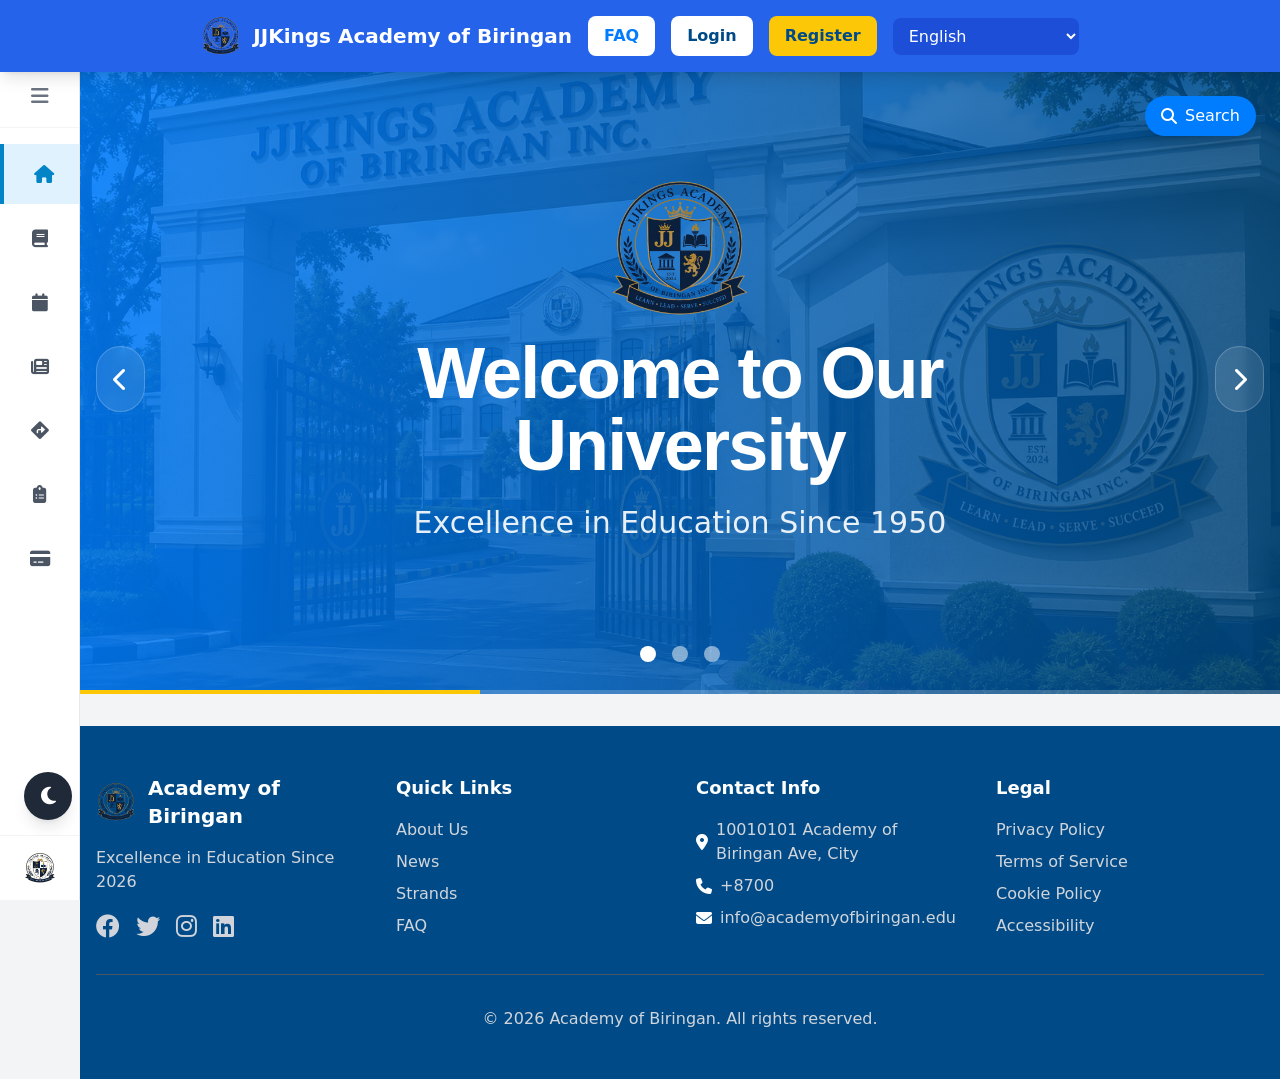
==== enrollment-system/index.html @ 1eb7bb6a "feat: implement school search API, initialize student database schema, and add infrastructure for fr" ====
<!doctype html>
<html lang="en">
  <head>
    <meta charset="UTF-8" />
    <meta name="viewport" content="width=device-width, initial-scale=1.0" />
    <title>Enrollment System</title>
    <script>
      (function() {
        const isDark = localStorage.getItem('darkMode') === 'enabled';
        if (isDark) {
          document.documentElement.classList.add('dark-mode');
        }
      })();
    </script>
    <script src="javascript/tailwind.js"></script>
    <link rel="stylesheet" href="css/all.min.css" />
    <script src="javascript/sweetalert2.all.min.js"></script>
    <script src="javascript/vue.global.js"></script>
    <link rel="stylesheet" href="css/styles.css" />
  </head>
  <body class="bg-gray-100 min-h-screen overflow-x-hidden">
    <!-- Welcome Page Navigation -->
    <nav
      id="welcomeNav"
      class="bg-blue-600 shadow-lg fixed top-0 left-0 right-0 z-50"
    >
      <div class="max-w-7xl mx-auto px-4">
        <div class="flex justify-center items-center py-4 space-x-4">
          <div class="flex items-center space-x-3">
            <img src="img/new-logo.png" alt="Academy of Biringan Logo" class="h-10 w-auto" />
            <span class="text-white font-bold text-xl">JJKings Academy of Biringan</span>
          </div>
          <button
            onclick="showFAQModal()"
            class="bg-white text-[#007dfe] px-4 py-2 rounded-lg hover:bg-gray-100 transition font-bold"
          >
            FAQ
          </button>
          <button
            id="navLoginBtn"
            onclick="showLoginModal()"
            class="bg-white text-[#004b87] px-4 py-2 rounded-lg hover:bg-gray-100 transition font-bold"
          >
            Login
          </button>
          <button
            id="navLogoutBtn"
            onclick="showLogoutConfirmation()"
            class="bg-red-500 text-white px-4 py-2 rounded-lg hover:bg-red-600 transition font-bold hidden"
          >
            Logout
          </button>
          <button
            id="navEnrollBtn"
            onclick="window.location.href='register.html'"
            class="bg-[#fbc707] text-[#004b87] px-4 py-2 rounded-lg hover:bg-[#e5b500] transition font-bold"
          >
            Enroll
          </button>
          <select
            id="languageSelect"
            class="bg-blue-700 text-white px-3 py-2 rounded-lg border-none cursor-pointer"
            onchange="changeLanguage(this.value)"
          >
            <option value="en">English</option>
            <option value="id">Bahasa Indonesia</option>
            <option value="zh">中文</option>
            <option value="ar">العربية</option>
            <option value="es">Español</option>
            <option value="fr">Français</option>
            <option value="de">Deutsch</option>
            <option value="ja">日本語</option>
            <option value="ko">한국어</option>
            <option value="pt">Português</option>
            <option value="ru">Русский</option>
            <option value="hi">हिन्दी</option>
            <option value="th">ไทย</option>
            <option value="vi">Tiếng Việt</option>
            <option value="tl">Filipino</option>
            <option value="ceb">Cebuano</option>
            <option value="ilo">Ilocano</option>
            <option value="hil">Hiligaynon</option>
          </select>
        </div>
      </div>
    </nav>

    <!-- Side Navigation Sidebar -->
    <div
      id="sidebarNav"
      class="fixed top-16 left-0 bottom-0 w-20 bg-white border-r border-gray-200 z-40 transition-all duration-300 flex flex-col justify-between"
    >
      <!-- Top Section: Menu Toggle & Navigation Items -->
      <div class="flex flex-col w-full">
        <!-- Toggle Button -->
        <button
          onclick="toggleSidebar()"
          class="flex items-center justify-center h-16 w-full text-gray-500 hover:text-gray-800 hover:bg-gray-100 transition border-b border-gray-100"
          title="Toggle Sidebar"
        >
          <i id="sidebarToggleIcon" class="fas fa-bars text-xl"></i>
        </button>

        <!-- Navigation Buttons -->
        <div class="flex flex-col space-y-1 py-4 w-full">
          <button
            onclick="switchTab('home')"
            class="tab-btn active flex items-center px-6 py-4 w-full text-gray-700 hover:bg-gray-100 transition whitespace-nowrap"
            data-tab="home"
            title="Home"
          >
            <i class="fas fa-home text-lg min-w-[32px]"></i>
            <span class="sidebar-text font-semibold text-sm">Home</span>
          </button>

          <button
            onclick="switchTab('programs')"
            class="tab-btn flex items-center px-6 py-4 w-full text-gray-700 hover:bg-gray-100 transition whitespace-nowrap"
            data-tab="programs"
            title="Programs"
          >
            <i class="fas fa-book text-lg min-w-[32px]"></i>
            <span class="sidebar-text font-semibold text-sm">Programs</span>
          </button>

          <button
            onclick="switchTab('events')"
            class="tab-btn flex items-center px-6 py-4 w-full text-gray-700 hover:bg-gray-100 transition whitespace-nowrap"
            data-tab="events"
            title="Events"
          >
            <i class="fas fa-calendar text-lg min-w-[32px]"></i>
            <span class="sidebar-text font-semibold text-sm">Events</span>
          </button>

          <button
            onclick="switchTab('news')"
            class="tab-btn flex items-center px-6 py-4 w-full text-gray-700 hover:bg-gray-100 transition whitespace-nowrap"
            data-tab="news"
            title="News"
          >
            <i class="fas fa-newspaper text-lg min-w-[32px]"></i>
            <span class="sidebar-text font-semibold text-sm">News</span>
          </button>

          <button
            onclick="switchTab('guide')"
            class="tab-btn flex items-center px-6 py-4 w-full text-gray-700 hover:bg-gray-100 transition whitespace-nowrap"
            data-tab="guide"
            title="Guide"
          >
            <i class="fas fa-directions text-lg min-w-[32px]"></i>
            <span class="sidebar-text font-semibold text-sm">Guide</span>
          </button>

          <button
            onclick="switchTab('requirements')"
            class="tab-btn flex items-center px-6 py-4 w-full text-gray-700 hover:bg-gray-100 transition whitespace-nowrap"
            data-tab="requirements"
            title="Requirements"
          >
            <i class="fas fa-clipboard-list text-lg min-w-[32px]"></i>
            <span class="sidebar-text font-semibold text-sm">Requirements</span>
          </button>

          <button
            onclick="switchTab('payment')"
            class="tab-btn flex items-center px-6 py-4 w-full text-gray-700 hover:bg-gray-100 transition whitespace-nowrap"
            data-tab="payment"
            title="Payment"
          >
            <i class="fas fa-credit-card text-lg min-w-[32px]"></i>
            <span class="sidebar-text font-semibold text-sm">Payment</span>
          </button>
        </div>
      </div>
      
      <!-- Bottom Section: Brand Logo -->
      <div class="py-4 border-t border-gray-100 flex justify-center items-center">
        <img src="img/new-logo.png" alt="Academy Logo" class="h-8 w-auto object-contain" />
      </div>
    </div>

    <!-- Main System Navigation -->
    <nav
      id="mainNav"
      class="bg-indigo-600 shadow-lg hidden fixed top-0 left-0 right-0 z-50"
    >
      <div class="max-w-7xl mx-auto px-4">
        <div class="flex justify-between items-center py-4">
          <div class="flex items-center space-x-2">
            <i class="fas fa-graduation-cap text-white text-2xl"></i>
            <span class="text-white font-bold text-xl">Enrollment System</span>
          </div>
          <div class="flex space-x-4">
            <button
              onclick="showAuthenticatedView(currentUser)"
              class="nav-btn text-white hover:bg-indigo-700 px-4 py-2 rounded-lg transition"
            >
              <i class="fas fa-tachometer-alt mr-2"></i>Dashboard
            </button>
            <button
              onclick="logoutUser()"
              class="nav-btn text-white hover:bg-indigo-700 px-4 py-2 rounded-lg transition"
            >
              <i class="fas fa-sign-out-alt mr-2"></i>Logout
            </button>
          </div>
        </div>
      </div>
    </nav>

    <!-- Main Content -->
    <main class="w-full transition-all duration-300">
      <!-- Home Tab Content -->
      <div id="home-tab" class="tab-content active">
        <!-- Welcome/Landing Section -->
        <section id="welcome" class="section w-full">
          <!-- Image Slider -->
          <div
            class="relative w-full h-[70vh] bg-gray-900 overflow-hidden"
          >
            <div id="slider" class="relative w-full h-full">
              <!-- Slide 1 -->
              <div
                class="slide absolute inset-0 transition-all duration-1000 ease-in-out opacity-100 transform scale-100"
              >
                <img
                  src="../Enrollment System/img/view_jjkings.png"
                  alt="School"
                  class="w-full h-full object-cover"
                />
                <div
                  class="absolute inset-0 bg-gradient-to-r from-[#007dfe]/85 to-[#004b87]/80"
                ></div>
                <div class="absolute inset-0 flex items-center justify-center">
                  <div class="text-center text-white px-4 max-w-4xl">
                      <img
                        src="img/new-logo.png"
                        alt="Academy Logo"
                        class="h-36 w-auto mx-auto mb-4 animate-pulse object-contain"
                      />
                    <h1
                      class="text-5xl md:text-7xl font-extrabold mb-6 tracking-tight"
                      style="font-family: &quot;Inter&quot;, sans-serif"
                    >
                      Welcome to Our Academy of Biringan
                    </h1>
                    <p class="text-xl md:text-3xl font-light mb-10 opacity-90">
                      Established 2026
                    </p>
                  </div>
                </div>
              </div>
              <!-- Slide 2 -->
              <div
                class="slide absolute inset-0 transition-all duration-1000 ease-in-out opacity-0 transform scale-105 pointer-events-none"
              >
                <img
                  src="https://images.unsplash.com/photo-1523050854058-8df90110c9f1?ixlib=rb-4.0.3&auto=format&fit=crop&w=1920&q=80"
                  alt="Students"
                  class="w-full h-full object-cover pointer-events-none"
                />
                <div
                  class="absolute inset-0 bg-gradient-to-r from-[#004b87]/85 to-[#007dfe]/80 pointer-events-none"
                ></div>
                <div
                  class="absolute inset-0 flex items-center justify-between px-8 md:px-16 z-10 pointer-events-none"
                >
                  <div
                    class="text-white max-w-4xl relative z-20 pointer-events-none"
                  >
                    <div class="mb-6">
                      <i
                        class="fas fa-users text-[#fbc707] text-6xl mb-4 animate-pulse"
                      ></i>
                    </div>
                    <h1
                      class="text-5xl md:text-7xl font-extrabold mb-6 tracking-tight"
                      style="font-family: &quot;Inter&quot;, sans-serif"
                    >
                      Join Our Community
                    </h1>
                    <p class="text-xl md:text-3xl font-light mb-6 opacity-90">
                      Learn, Grow, and Succeed Together
                    </p>
                    <div class="my-8 py-4 border-t border-b border-white/30">
                      <i
                        class="fas fa-book text-[#fbc707] text-5xl mb-4 animate-pulse"
                      ></i>
                      <h2
                        class="text-4xl md:text-5xl font-extrabold mb-4 tracking-tight"
                        style="font-family: &quot;Inter&quot;, sans-serif"
                      >
                        Mythical-Class Facilities
                      </h2>
                      <p class="text-xl md:text-2xl font-light opacity-90">
                        Modern Academy with State-of-the-Art Resources
                      </p>
                    </div>
                  </div>
                  <div class="z-30 pointer-events-none flex flex-col gap-4">
                    <button
                      id="enrollNowButton"
                      class="bg-[#fbc707] text-[#004b87] px-10 py-4 rounded-2xl text-xl font-bold hover:bg-[#e5b500] transition transform hover:scale-105 shadow-2xl cursor-pointer pointer-events-auto"
                    >
                      <i class="fas fa-user-plus mr-2"></i>Enroll Now!
                    </button>
                    <button
                      onclick="window.location.href='register.html'"
                      class="bg-white/20 backdrop-blur-sm text-white px-10 py-4 rounded-2xl text-xl font-semibold hover:bg-white/30 transition border-2 border-white/30 cursor-pointer pointer-events-auto"
                    >
                      <i class="fas fa-user-plus mr-2"></i>Enroll Now
                    </button>
                  </div>
                </div>
              </div>
              <!-- Slide 4 - News -->
              <div
                class="slide absolute inset-0 transition-all duration-1000 ease-in-out opacity-0 transform scale-105 pointer-events-none"
              >
                <img
                  src="https://images.unsplash.com/photo-1509062522246-3755977927d7?ixlib=rb-4.0.3&auto=format&fit=crop&w=1920&q=80"
                  alt="News"
                  class="w-full h-full object-cover pointer-events-none"
                />
                <div
                  class="absolute inset-0 bg-gradient-to-r from-[#fbc707]/85 to-[#007dfe]/80 pointer-events-none"
                ></div>
                <div
                  class="absolute inset-0 flex items-center justify-center z-10 pointer-events-none"
                >
                  <div
                    class="text-center text-white px-4 max-w-4xl relative z-20 pointer-events-none"
                  >
                    <div class="mb-6">
                      <i
                        class="fas fa-newspaper text-white text-6xl mb-4 animate-pulse"
                      ></i>
                    </div>
                    <h1
                      class="text-5xl md:text-7xl font-extrabold mb-6 tracking-tight"
                      style="font-family: &quot;Inter&quot;, sans-serif"
                    >
                      Latest News & Updates
                    </h1>
                    <p class="text-xl md:text-3xl font-light mb-10 opacity-90">
                      Stay Informed with Academy of Biringan Announcements
                    </p>
                    <button
                      onclick="switchTab('news')"
                      class="bg-white text-[#007dfe] px-10 py-4 rounded-2xl text-xl font-bold hover:bg-gray-100 transition transform hover:scale-105 shadow-2xl cursor-pointer pointer-events-auto"
                    >
                      <i class="fas fa-newspaper mr-2"></i>Latest News
                    </button>
                  </div>
                </div>
              </div>
            </div>
            <!-- Slider Progress Bar -->
            <div class="absolute bottom-0 left-0 right-0 h-1 bg-white/20 z-10">
              <div
                id="sliderProgress"
                class="h-full bg-[#fbc707] transition-all duration-1000 ease-in-out"
                style="width: 33.33%"
              ></div>
            </div>
            <!-- Slider Controls -->
            <div
              class="absolute bottom-8 left-1/2 transform -translate-x-1/2 flex space-x-4 z-10"
            >
              <button
                onclick="goToSlide(0)"
                class="slider-dot w-4 h-4 rounded-full bg-white opacity-100 transition-all duration-300 hover:scale-125"
              ></button>
              <button
                onclick="goToSlide(1)"
                class="slider-dot w-4 h-4 rounded-full bg-white opacity-50 transition-all duration-300 hover:scale-125"
              ></button>
              <button
                onclick="goToSlide(2)"
                class="slider-dot w-4 h-4 rounded-full bg-white opacity-50 transition-all duration-300 hover:scale-125"
              ></button>
            </div>
            <!-- Arrow Controls -->
            <button
              onclick="prevSlide()"
              class="absolute left-4 top-1/2 transform -translate-y-1/2 bg-white/10 backdrop-blur-sm hover:bg-white/20 text-white p-4 rounded-full transition-all duration-300 hover:scale-110 border border-white/20 z-10"
            >
              <i class="fas fa-chevron-left text-2xl"></i>
            </button>
            <button
              onclick="nextSlide()"
              class="absolute right-4 top-1/2 transform -translate-y-1/2 bg-white/10 backdrop-blur-sm hover:bg-white/20 text-white p-4 rounded-full transition-all duration-300 hover:scale-110 border border-white/20 z-10"
            >
              <i class="fas fa-chevron-right text-2xl"></i>
            </button>
          </div>
        </section>
      </div>

      <!-- News Tab Content -->
      <div id="news-tab" class="tab-content">
        <!-- News Section -->
        <section id="news" class="max-w-7xl mx-auto px-4 pt-4 pb-16">
          <div class="text-center mb-12">
            <h1 class="text-4xl font-bold text-gray-800 mb-4">Latest News</h1>
            <p class="text-xl text-gray-600">
              Stay updated with Academy of Biringan announcements and events
            </p>
          </div>
          <div class="grid md:grid-cols-3 gap-6">
            <div
              class="group bg-white rounded-xl shadow-md overflow-hidden hover:shadow-xl transition-all duration-300 transform hover:-translate-y-2"
            >
              <div class="relative h-48 w-full overflow-hidden">
                <img
                  src="img/news1.png"
                  alt="News 1"
                  class="w-full h-full object-cover transition-transform duration-500 group-hover:scale-110"
                />
              </div>
              <div class="p-6">
                <span class="text-[#007dfe] text-sm font-semibold"
                  >ENROLLMENT</span
                >
                <h3 class="text-xl font-bold text-gray-800 mt-2 mb-3">
                  Information about Enrollment
                </h3>
                <p class="text-gray-600 mb-4">
                  Start your journey at Academy of Biringan! Enrollment for the upcoming school year is now accepting applications for Junior High and Senior High students.
                </p>
                <button
                  onclick="
                    showNewsModal(
                      'Information about Enrollment',
                      'ENROLLMENT',
                      `<p class='mb-3 text-gray-500 text-xs font-semibold'><i class='fas fa-calendar-alt mr-1'></i>Published: July 1, 2026 | By: Admissions Board</p><p class='mb-4'>Start your journey at the Academy of Biringan! Enrollment for the upcoming school year is now officially open and accepting applications for both Junior High School and Senior High School levels.</p><h4 class='font-bold text-gray-800 mb-2'>Available Tracks & Strands:</h4><ul class='list-disc list-inside mb-4 space-y-1 pl-2 text-sm'><li><strong>STEM Track:</strong> Science, Technology, Engineering, and Mathematics</li><li><strong>ABM Track:</strong> Accountancy, Business, and Management</li><li><strong>HUMSS Track:</strong> Humanities and Social Sciences</li><li><strong>TVL Track:</strong> Computer System Servicing (CSS), Information & Communications Technology (ICT), and Home Economics (HE)</li></ul><h4 class='font-bold text-gray-800 mb-2'>Required Documents:</h4><ul class='list-disc list-inside mb-4 space-y-1 pl-2 text-sm'><li>Completed Application Form</li><li>SF9 / Progress Report Card (Form 138)</li><li>PSA Birth Certificate (Original & Copy)</li><li>Good Moral Character Certificate</li><li>2x2 ID Photo (2 copies)</li></ul><div class='bg-green-50 border-l-4 border-green-500 p-3.5 rounded-xl my-4'><p class='text-sm text-green-700 font-extrabold'><i class='fas fa-percent mr-2'></i>Early Enrollee Privilege:</p><p class='text-xs text-green-600 font-semibold'>Submit requirements before July 15, 2026, to qualify for a 10% discount on initial tuition fees!</p></div>`,
                      'img/news1.png',
                    )
                  "
                  class="text-[#007dfe] font-semibold hover:underline"
                >
                  Read More
                </button>
              </div>
            </div>
            <div
              class="group bg-white rounded-xl shadow-md overflow-hidden hover:shadow-xl transition-all duration-300 transform hover:-translate-y-2"
            >
              <div class="relative h-48 w-full overflow-hidden">
                <img
                  src="img/news2.png"
                  alt="News 2"
                  class="w-full h-full object-cover transition-transform duration-500 group-hover:scale-110"
                />
              </div>
              <div class="p-6">
                <span class="text-[#fbc707] text-sm font-semibold">SCHOOL YEAR OPENING</span>
                <h3 class="text-xl font-bold text-gray-800 mt-2 mb-3">
                  School Year 2026-2027 Opening
                </h3>
                <p class="text-gray-600 mb-4">
                  Welcome to the new academic year! Join us as we begin another exciting journey of learning and growth at Academy of Biringan.
                </p>
                <button
                  onclick="
                    showNewsModal(
                      'School Year 2026-2027 Opening & Activities',
                      'EVENT',
                      `<p class='mb-3 text-gray-500 text-xs font-semibold'><i class='fas fa-calendar-alt mr-1'></i>Published: June 28, 2026 | By: Academic Board</p><p class='mb-4'>Welcome to the new school year! Academy of Biringan is excited to begin another journey of academic excellence, personal growth, and student success. Classes for SY 2026-2027 will officially commence on <strong>August 15, 2026</strong>.</p><h4 class='font-bold text-gray-800 mb-2'>Pre-Opening Activities:</h4><ul class='list-disc list-inside mb-4 space-y-1 pl-2 text-sm'><li><strong>July 15, 2026:</strong> Academy Open House and Parent-Teacher Orientation</li><li><strong>August 1-5, 2026:</strong> Section assignments release and uniform distribution</li><li><strong>August 10-12, 2026:</strong> Student Leadership Boot Camp</li></ul><h4 class='font-bold text-gray-800 mb-2'>Registrar Guidelines:</h4><p class='mb-4 text-sm'>Please settle any pending enrollment confirmations at the Registrar's office before August 5 to secure your section placement.</p><div class='bg-blue-50 border-l-4 border-blue-500 p-3.5 rounded-xl my-4'><p class='text-sm text-blue-700 font-extrabold'><i class='fas fa-info-circle mr-2'></i>Mandatory Orientation:</p><p class='text-xs text-blue-600 font-semibold'>New Student Orientation is scheduled for August 12, 2026, at 9:00 AM in the Main Gymnasium. Attendance is highly encouraged.</p></div>`,
                      'img/news2.png',
                    )
                  "
                  class="text-[#007dfe] font-semibold hover:underline"
                >
                  Read More
                </button>
              </div>
            </div>
            <div
              class="group bg-white rounded-xl shadow-md overflow-hidden hover:shadow-xl transition-all duration-300 transform hover:-translate-y-2"
            >
              <div class="relative h-48 w-full overflow-hidden">
                <img
                  src="img/news3.png"
                  alt="News 3"
                  class="w-full h-full object-cover transition-transform duration-500 group-hover:scale-110"
                />
              </div>
              <div class="p-6">
                <span class="text-[#007dfe] text-sm font-semibold"
                  >SPORTS</span
                >
                <h3 class="text-xl font-bold text-gray-800 mt-2 mb-3">
                  Basketball and Volleyball Tryouts Now Open
                </h3>
                <p class="text-gray-600 mb-4">
                  Our academy is looking for future basketball and volleyball players to join our varsity teams. Show your skills and represent Academy of Biringan!
                </p>
                <button
                  onclick="
                    showNewsModal(
                      'Basketball and Volleyball Tryouts Now Open',
                      'SPORTS',
                      `<p class='mb-3 text-gray-500 text-xs font-semibold'><i class='fas fa-calendar-alt mr-1'></i>Published: June 25, 2026 | By: Athletics Department</p><p class='mb-4'>Our academy is looking for talented basketball and volleyball athletes to represent Biringan in regional and national sports tournaments. Show your skills and earn a spot on our varsity teams!</p><h4 class='font-bold text-gray-800 mb-2'>Tryout Schedule & Venues:</h4><ul class='list-disc list-inside mb-4 space-y-1 pl-2 text-sm'><li><strong>Basketball (Boys & Girls):</strong> July 20, 2026 • 8:00 AM - 12:00 PM • Main Gymnasium</li><li><strong>Volleyball (Boys & Girls):</strong> July 21, 2026 • 1:00 PM - 5:00 PM • Outdoor Court</li></ul><h4 class='font-bold text-gray-800 mb-2'>Candidate Requirements:</h4><ul class='list-disc list-inside mb-4 space-y-1 pl-2 text-sm'><li>Currently enrolled student of Academy of Biringan</li><li>Signed Parent / Guardian consent slip</li><li>Proper athletic sports uniform and shoes</li><li>Personal water bottle and towels</li></ul><div class='bg-red-50 border-l-4 border-red-500 p-3.5 rounded-xl my-4'><p class='text-sm text-red-700 font-extrabold'><i class='fas fa-trophy mr-2'></i>Varsity Athlete Benefits:</p><p class='text-xs text-red-600 font-semibold'>Selected players receive full/partial tuition discounts, free training uniforms, academic support, and professional sports coaching.</p></div>`,
                      'img/news3.png',
                    )
                  "
                  class="text-[#007dfe] font-semibold hover:underline"
                >
                  Read More
                </button>
              </div>
            </div>
          </div>
        </section>
      </div>

      <!-- Programs Tab Content -->
      <div id="programs-tab" class="tab-content">
        <!-- Programs Section -->
        <section id="programs" class="max-w-7xl mx-auto px-4 pt-4 pb-16">
          <div class="text-center mb-12">
            <h1 class="text-4xl font-bold text-gray-800 mb-4">
              Strands for Senior High Students
            </h1>
            <p class="text-xl text-gray-600">
              Choose your track and prepare for your future career
            </p>
          </div>

          <!-- Strand Filter -->
          <div class="flex flex-wrap justify-center gap-2 mb-10">
            <button
              onclick="filterPrograms('all')"
              class="program-filter-btn active bg-blue-600 text-white shadow-md px-6 py-2.5 rounded-full font-semibold text-sm transition-all duration-300 transform hover:scale-105"
            >
              All Strands
            </button>
            <button
              onclick="filterPrograms('academic')"
              class="program-filter-btn bg-white text-gray-700 border border-gray-200 hover:bg-gray-50 px-6 py-2.5 rounded-full font-semibold text-sm transition-all duration-300 transform hover:scale-105"
            >
              Academic Track
            </button>
            <button
              onclick="filterPrograms('tvl')"
              class="program-filter-btn bg-white text-gray-700 border border-gray-200 hover:bg-gray-50 px-6 py-2.5 rounded-full font-semibold text-sm transition-all duration-300 transform hover:scale-105"
            >
              TVL Track
            </button>
          </div>

          <div id="programsGrid" class="grid md:grid-cols-3 gap-6">
            <!-- CSS -->
            <div
              data-category="tvl"
              class="group bg-white rounded-xl shadow-md overflow-hidden hover:shadow-xl transition-all duration-300 transform hover:-translate-y-2"
            >
              <div class="relative h-48 w-full overflow-hidden">
                <img
                  src="img/css_strand.jpg"
                  alt="CSS"
                  class="w-full h-full object-cover transition-transform duration-500 group-hover:scale-110"
                />
                <div class="absolute inset-0 bg-gradient-to-t from-gray-900/60 to-transparent flex items-end p-4">
                  <div class="bg-white/20 backdrop-blur-md p-2.5 rounded-lg border border-white/10">
                    <i class="fas fa-desktop text-white text-xl"></i>
                  </div>
                </div>
              </div>
              <div class="p-6">
                <span class="inline-block bg-blue-600 text-white text-xs font-bold px-3 py-1 rounded-full mb-3">TVL Track</span>
                <h3 class="text-xl font-bold text-gray-800 mb-3">
                  Computer System Servicing (CSS)
                </h3>
                <p class="text-gray-600 mb-4">
                  Learn to install, configure, and maintain computer systems and networks. Focus on hardware and software troubleshooting.
                </p>
                <div class="flex items-center text-sm text-gray-500 mb-4">
                  <i class="fas fa-clock mr-2"></i>
                  <span>2 Years</span>
                  <span class="mx-2">•</span>
                  <i class="fas fa-graduation-cap mr-2"></i>
                  <span>Senior High</span>
                </div>
                <button
                  onclick="
                    showProgramModal(
                      'Computer System Servicing (CSS)',
                      '2 Years',
                      'Senior High',
                      'Learn to install, configure, and maintain computer systems and networks. Focus on hardware and software troubleshooting.',
                      [
                        'Computer Systems Servicing',
                        'Network Configuration',
                        'Hardware Maintenance',
                        'Software Installation',
                        'Troubleshooting Techniques',
                      ],
                      [
                        'Computer Technician',
                        'Network Administrator',
                        'IT Support Specialist',
                        'Service Center Technician',
                        'Hardware Specialist',
                      ],
                    )
                  "
                  class="w-full bg-[#007dfe] text-white py-2 rounded-lg hover:bg-[#004b87] transition font-semibold"
                >
                  Read More
                </button>
              </div>
            </div>
            <!-- ICT -->
            <div
              data-category="tvl"
              class="group bg-white rounded-xl shadow-md overflow-hidden hover:shadow-xl transition-all duration-300 transform hover:-translate-y-2"
            >
              <div class="relative h-48 w-full overflow-hidden">
                <img
                  src="img/ict_strand.jpg"
                  alt="ICT"
                  class="w-full h-full object-cover transition-transform duration-500 group-hover:scale-110"
                />
                <div class="absolute inset-0 bg-gradient-to-t from-gray-900/60 to-transparent flex items-end p-4">
                  <div class="bg-white/20 backdrop-blur-md p-2.5 rounded-lg border border-white/10">
                    <i class="fas fa-laptop-code text-white text-xl"></i>
                  </div>
                </div>
              </div>
              <div class="p-6">
                <span class="inline-block bg-blue-600 text-white text-xs font-bold px-3 py-1 rounded-full mb-3">TVL Track</span>
                <h3 class="text-xl font-bold text-gray-800 mb-3">
                  Information & Communications Technology (ICT)
                </h3>
                <p class="text-gray-600 mb-4">
                  Master programming, web development, and digital technologies. Prepare for careers in the tech industry.
                </p>
                <div class="flex items-center text-sm text-gray-500 mb-4">
                  <i class="fas fa-clock mr-2"></i>
                  <span>2 Years</span>
                  <span class="mx-2">•</span>
                  <i class="fas fa-graduation-cap mr-2"></i>
                  <span>Senior High</span>
                </div>
                <button
                  onclick="
                    showProgramModal(
                      'Information & Communications Technology (ICT)',
                      '2 Years',
                      'Senior High',
                      'Master programming, web development, and digital technologies. Prepare for careers in the tech industry.',
                      [
                        'Programming Fundamentals',
                        'Web Development',
                        'Database Management',
                        'Mobile App Development',
                        'Digital Media Design',
                      ],
                      [
                        'Web Developer',
                        'Software Engineer',
                        'App Developer',
                        'Digital Marketer',
                        'IT Support',
                      ],
                    )
                  "
                  class="w-full bg-[#007dfe] text-white py-2 rounded-lg hover:bg-[#004b87] transition font-semibold"
                >
                  Read More
                </button>
              </div>
            </div>
            <!-- STEM -->
            <div
              data-category="academic"
              class="group bg-white rounded-xl shadow-md overflow-hidden hover:shadow-xl transition-all duration-300 transform hover:-translate-y-2"
            >
              <div class="relative h-48 w-full overflow-hidden">
                <img
                  src="img/stem_strand.jpg"
                  alt="STEM"
                  class="w-full h-full object-cover transition-transform duration-500 group-hover:scale-110"
                />
                <div class="absolute inset-0 bg-gradient-to-t from-gray-900/60 to-transparent flex items-end p-4">
                  <div class="bg-white/20 backdrop-blur-md p-2.5 rounded-lg border border-white/10">
                    <i class="fas fa-flask text-white text-xl"></i>
                  </div>
                </div>
              </div>
              <div class="p-6">
                <span class="inline-block bg-blue-600 text-white text-xs font-bold px-3 py-1 rounded-full mb-3">STEM Track</span>
                <h3 class="text-xl font-bold text-gray-800 mb-3">STEM</h3>
                <p class="text-gray-600 mb-4">
                  Prepare for careers in science, technology, engineering, and mathematics. Focus on advanced sciences and research.
                </p>
                <div class="flex items-center text-sm text-gray-500 mb-4">
                  <i class="fas fa-clock mr-2"></i>
                  <span>2 Years</span>
                  <span class="mx-2">•</span>
                  <i class="fas fa-graduation-cap mr-2"></i>
                  <span>Senior High</span>
                </div>
                <button
                  onclick="
                    showProgramModal(
                      'STEM',
                      '2 Years',
                      'Senior High',
                      'Prepare for careers in science, technology, engineering, and mathematics. Focus on advanced sciences and research.',
                      [
                        'Physics',
                        'Chemistry',
                        'Biology',
                        'Calculus',
                        'Research Methods',
                      ],
                      [
                        'Engineer',
                        'Scientist',
                        'Doctor',
                        'Architect',
                        'Data Analyst',
                      ],
                    )
                  "
                  class="w-full bg-blue-600 text-white py-2 rounded-lg hover:bg-blue-700 transition font-semibold"
                >
                  Read More
                </button>
              </div>
            </div>
            <!-- ABM -->
            <div
              data-category="academic"
              class="group bg-white rounded-xl shadow-md overflow-hidden hover:shadow-xl transition-all duration-300 transform hover:-translate-y-2"
            >
              <div class="relative h-48 w-full overflow-hidden">
                <img
                  src="img/abm_strand.jpg"
                  alt="ABM"
                  class="w-full h-full object-cover transition-transform duration-500 group-hover:scale-110"
                />
                <div class="absolute inset-0 bg-gradient-to-t from-gray-900/60 to-transparent flex items-end p-4">
                  <div class="bg-white/20 backdrop-blur-md p-2.5 rounded-lg border border-white/10">
                    <i class="fas fa-chart-line text-white text-xl"></i>
                  </div>
                </div>
              </div>
              <div class="p-6">
                <span class="inline-block bg-blue-600 text-white text-xs font-bold px-3 py-1 rounded-full mb-3">ABM Track</span>
                <h3 class="text-xl font-bold text-gray-800 mb-3">ABM</h3>
                <p class="text-gray-600 mb-4">
                  Learn accountancy, business, and management fundamentals. Prepare for careers in business, finance, and entrepreneurship.
                </p>
                <div class="flex items-center text-sm text-gray-500 mb-4">
                  <i class="fas fa-clock mr-2"></i>
                  <span>2 Years</span>
                  <span class="mx-2">•</span>
                  <i class="fas fa-graduation-cap mr-2"></i>
                  <span>Senior High</span>
                </div>
                <button
                  onclick="
                    showProgramModal(
                      'ABM',
                      '2 Years',
                      'Senior High',
                      'Learn accountancy, business, and management fundamentals. Prepare for careers in business, finance, and entrepreneurship.',
                      [
                        'Fundamentals of Accountancy',
                        'Business Math',
                        'Business Management',
                        'Marketing Principles',
                        'Organization & Management',
                      ],
                      [
                        'Accountant',
                        'Business Manager',
                        'Entrepreneur',
                        'Marketing Specialist',
                        'Financial Analyst',
                      ],
                    )
                  "
                  class="w-full bg-[#007dfe] text-white py-2 rounded-lg hover:bg-[#004b87] transition font-semibold"
                >
                  Read More
                </button>
              </div>
            </div>
            <!-- TVL-HE -->
            <div
              data-category="tvl"
              class="group bg-white rounded-xl shadow-md overflow-hidden hover:shadow-xl transition-all duration-300 transform hover:-translate-y-2"
            >
              <div class="relative h-48 w-full overflow-hidden">
                <img
                  src="img/he_strand.jpg"
                  alt="TVL-HE"
                  class="w-full h-full object-cover transition-transform duration-500 group-hover:scale-110"
                />
                <div class="absolute inset-0 bg-gradient-to-t from-gray-900/60 to-transparent flex items-end p-4">
                  <div class="bg-white/20 backdrop-blur-md p-2.5 rounded-lg border border-white/10">
                    <i class="fas fa-utensils text-white text-xl"></i>
                  </div>
                </div>
              </div>
              <div class="p-6">
                <span class="inline-block bg-blue-600 text-white text-xs font-bold px-3 py-1 rounded-full mb-3">TVL Track</span>
                <h3 class="text-xl font-bold text-gray-800 mb-3">TVL - HE</h3>
                <p class="text-gray-600 mb-4">
                  Home Economics strand focuses on culinary arts, food and beverage services, bread and pastry production, and hospitality management.
                </p>
                <div class="flex items-center text-sm text-gray-500 mb-4">
                  <i class="fas fa-clock mr-2"></i>
                  <span>2 Years</span>
                  <span class="mx-2">•</span>
                  <i class="fas fa-graduation-cap mr-2"></i>
                  <span>Senior High</span>
                </div>
                <button
                  onclick="
                    showProgramModal(
                      'TVL - HE (Home Economics)',
                      '2 Years',
                      'Senior High',
                      'The Home Economics strand prepares students for careers in the hospitality, culinary, and service industries by providing hands-on training and certification opportunities.',
                      [
                        'Cookery',
                        'Bread & Pastry Production',
                        'Food & Beverage Services',
                        'Housekeeping & Hospitality',
                        'Tourism Promotion Services'
                      ],
                      [
                        'Chef / Cook',
                        'Baker / Pastry Chef',
                        'Restaurant Manager',
                        'Hotel Staff / Housekeeper',
                        'Tourism Agent',
                        'Food Entrepreneur'
                      ],
                    )
                  "
                  class="w-full bg-[#007dfe] text-white py-2 rounded-lg hover:bg-[#004b87] transition font-semibold"
                >
                  Read More
                </button>
              </div>
            </div>
            <!-- HUMSS -->
            <div
              data-category="academic"
              class="group bg-white rounded-xl shadow-md overflow-hidden hover:shadow-xl transition-all duration-300 transform hover:-translate-y-2"
            >
              <div class="relative h-48 w-full overflow-hidden">
                <img
                  src="img/humss_strand.jpg"
                  alt="HUMSS"
                  class="w-full h-full object-cover transition-transform duration-500 group-hover:scale-110"
                />
                <div class="absolute inset-0 bg-gradient-to-t from-gray-900/60 to-transparent flex items-end p-4">
                  <div class="bg-white/20 backdrop-blur-md p-2.5 rounded-lg border border-white/10">
                    <i class="fas fa-users text-white text-xl"></i>
                  </div>
                </div>
              </div>
              <div class="p-6">
                <span class="inline-block bg-blue-600 text-white text-xs font-bold px-3 py-1 rounded-full mb-3">HUMSS Track</span>
                <h3 class="text-xl font-bold text-gray-800 mb-3">HUMSS</h3>
                <p class="text-gray-600 mb-4">
                  Study humanities and social sciences. Focus on communication, social behavior, and understanding human society.
                </p>
                <div class="flex items-center text-sm text-gray-500 mb-4">
                  <i class="fas fa-clock mr-2"></i>
                  <span>2 Years</span>
                  <span class="mx-2">•</span>
                  <i class="fas fa-graduation-cap mr-2"></i>
                  <span>Senior High</span>
                </div>
                <button
                  onclick="
                    showProgramModal(
                      'HUMSS',
                      '2 Years',
                      'Senior High',
                      'Study humanities and social sciences. Focus on communication, social behavior, and understanding human society.',
                      [
                        'Philippine Politics',
                        'Social Sciences',
                        'Communication Skills',
                        'Psychology',
                        'Community Engagement',
                      ],
                      [
                        'Lawyer',
                        'Teacher',
                        'Social Worker',
                        'Journalist',
                        'Public Servant',
                      ],
                    )
                  "
                  class="w-full bg-[#007dfe] text-white py-2 rounded-lg hover:bg-[#004b87] transition font-semibold"
                >
                  Read More
                </button>
              </div>
            </div>
          </div>

          <!-- Recommendation Quiz Container -->
          <div class="mt-16 bg-gradient-to-r from-blue-600 to-indigo-700 rounded-3xl shadow-xl p-8 md:p-12 text-white max-w-4xl mx-auto relative overflow-hidden animate-fade-in">
            <!-- Background highlights for rich aesthetics -->
            <div class="absolute -right-10 -bottom-10 w-40 h-40 bg-white/10 rounded-full blur-2xl"></div>
            <div class="absolute -left-10 -top-10 w-40 h-40 bg-indigo-500/20 rounded-full blur-2xl"></div>
            
            <div id="quiz-intro" class="relative z-10 text-center">
              <span class="bg-white/20 text-white text-xs font-bold px-3 py-1 rounded-full uppercase tracking-wider mb-4 inline-block">Interactive Alignment Tool</span>
              <h2 class="text-3xl md:text-4xl font-extrabold mb-4">Unsure Which Strand to Choose?</h2>
              <p class="text-blue-100 text-lg mb-8 max-w-2xl mx-auto">Take our quick 1-minute career alignment assessment to find the academic strand that matches your passions and future goals.</p>
              <button onclick="startStrandQuiz()" class="bg-[#fbc707] hover:bg-[#e5b500] text-[#004b87] font-extrabold px-8 py-4 rounded-xl text-lg shadow-lg hover:scale-105 transition transform duration-300">
                <i class="fas fa-play mr-2"></i>Start Recommendation Assessment
              </button>
            </div>

            <!-- Quiz Questions -->
            <div id="quiz-questions" class="relative z-10 hidden">
              <!-- Question Progress -->
              <div class="flex justify-between items-center mb-6 text-sm text-blue-200">
                <span id="quiz-progress-text">Question 1 of 3</span>
                <div class="w-1/3 bg-white/20 h-2 rounded-full overflow-hidden">
                  <div id="quiz-progress-bar" class="bg-[#fbc707] h-full" style="width: 33%"></div>
                </div>
              </div>
              
              <!-- Question Content -->
              <div id="quiz-question-box">
                <h3 id="quiz-question-title" class="text-2xl font-bold mb-6">What subject or activity excites you the most?</h3>
                <div id="quiz-options" class="grid gap-3">
                  <!-- Options rendered dynamically -->
                </div>
              </div>
            </div>

            <!-- Quiz Result -->
            <div id="quiz-result" class="relative z-10 hidden text-center">
              <h3 class="text-2xl font-bold mb-2 text-blue-200">Your Recommended Strand:</h3>
              <div class="my-6 inline-block bg-white/10 backdrop-blur-md rounded-2xl p-6 border border-white/20">
                <i id="result-icon" class="fas fa-laptop-code text-5xl text-[#fbc707] mb-4 block"></i>
                <h4 id="result-strand-name" class="text-3xl font-extrabold text-white mb-2">Information & Communications Technology (ICT)</h4>
                <p id="result-strand-desc" class="text-blue-100 max-w-md mx-auto text-sm leading-relaxed mb-4">You are highly aligned with computer science, technology, and coding. This track will prepare you for software development and engineering careers.</p>
              </div>
              <div class="flex justify-center space-x-4">
                <button onclick="viewRecommendedStrand()" class="bg-[#fbc707] text-[#004b87] font-extrabold px-6 py-3 rounded-xl hover:bg-[#e5b500] transition transform hover:scale-105">
                  <i class="fas fa-info-circle mr-2"></i>View Strand Details
                </button>
                <button onclick="resetStrandQuiz()" class="bg-transparent border border-white/40 text-white font-bold px-6 py-3 rounded-xl hover:bg-white/10 transition">
                  <i class="fas fa-redo mr-2"></i>Retake Quiz
                </button>
              </div>
            </div>
          </div>
          <div class="mt-12 text-center">
            <button
              onclick="window.location.href='register.html'"
              class="bg-[#007dfe] text-white px-8 py-3 rounded-lg hover:bg-[#004b87] transition font-semibold"
            >
              <i class="fas fa-arrow-right mr-2"></i>Apply to a Program
            </button>
            <p class="mt-4 text-gray-600">
              Need help? 
              <a href="#" onclick="switchTab('guide')" class="text-[#007dfe] font-semibold hover:underline">
                Check our Enrollment Guide
              </a>
            </p>
          </div>
        </section>
      </div>

      <!-- Guide Tab Content -->
      <div id="guide-tab" class="tab-content">
        <!-- Guide Section -->
        <section id="guide" class="max-w-7xl mx-auto px-4 pt-4 pb-16">
          <div class="text-center mb-12">
            <h1 class="text-4xl font-bold text-gray-800 mb-4">
              Enrollment Guide
            </h1>
            <p class="text-xl text-gray-600">
              Follow these simple steps to enroll at Academy of Biringan (Junior High & Senior High)
            </p>
          </div>
          <div class="grid md:grid-cols-4 gap-6">
            <div
              class="bg-white rounded-xl shadow-md p-6 hover:shadow-lg transition text-center"
            >
              <div
                class="w-16 h-16 bg-[#007dfe] rounded-full flex items-center justify-center mx-auto mb-4"
              >
                <span class="text-white text-2xl font-bold">1</span>
              </div>
              <h3 class="text-xl font-bold text-gray-800 mb-3">
                Create Account
              </h3>
              <p class="text-gray-600">
                Register as a new student by clicking the Enroll button and
                filling in your personal information.
              </p>
            </div>
            <div
              class="bg-white rounded-xl shadow-md p-6 hover:shadow-lg transition text-center"
            >
              <div
                class="w-16 h-16 bg-[#007dfe] rounded-full flex items-center justify-center mx-auto mb-4"
              >
                <span class="text-white text-2xl font-bold">2</span>
              </div>
              <h3 class="text-xl font-bold text-gray-800 mb-3">
                Complete Profile
              </h3>
              <p class="text-gray-600">
                Fill out your academic background, contact details, and upload
                required documents (birth certificate, report card, 2x2 ID).
              </p>
            </div>
            <div
              class="bg-white rounded-xl shadow-md p-6 hover:shadow-lg transition text-center"
            >
              <div
                class="w-16 h-16 bg-[#007dfe] rounded-full flex items-center justify-center mx-auto mb-4"
              >
                <span class="text-white text-2xl font-bold">3</span>
              </div>
              <h3 class="text-xl font-bold text-gray-800 mb-3">
                Select Strand
              </h3>
              <p class="text-gray-600">
                Choose your track: TVL (CSS, ICT, HE), STEM, ABM, or HUMSS for Senior High, or Junior High level.
              </p>
            </div>
            <div
              class="bg-white rounded-xl shadow-md p-6 hover:shadow-lg transition text-center"
            >
              <div
                class="w-16 h-16 bg-[#fbc707] rounded-full flex items-center justify-center mx-auto mb-4"
              >
                <span class="text-[#004b87] text-2xl font-bold">4</span>
              </div>
              <h3 class="text-xl font-bold text-gray-800 mb-3">
                Confirm & Pay
              </h3>
              <p class="text-gray-600">
                Review your enrollment, pay at the Finance Office (Main Building, 2nd Floor), and receive your student ID.
              </p>
            </div>
          </div>

          <!-- Need Help? -->
          <div class="mt-12 bg-[#007dfe]/10 rounded-xl p-8">
            <div class="flex items-start space-x-4">
              <div class="bg-[#007dfe] text-white p-3 rounded-lg">
                <i class="fas fa-lightbulb text-2xl"></i>
              </div>
              <div>
                <h3 class="text-xl font-bold text-gray-800 mb-2">Need Help?</h3>
                <p class="text-gray-600">
                  If you encounter any issues during the enrollment process,
                  please contact our admissions office at
                  admissions@academyofbiringan.edu or call +62 21 1234 5678.
                </p>
              </div>
            </div>
          </div>
        </section>
      </div>

      <!-- Requirements Tab Content -->
      <div id="requirements-tab" class="tab-content">
        <!-- Requirements Section -->
        <section id="requirements" class="max-w-7xl mx-auto px-4 pt-4 pb-16">
          <div class="text-center mb-12">
            <h1 class="text-4xl font-bold text-gray-800 mb-4">
              Requirements for Enrollment Confirmation
            </h1>
            <p class="text-xl text-gray-600">
              Bring the following documents to the Registrar's Office (Main Building, 1st Floor) to confirm your enrollment
            </p>
          </div>
          <div class="bg-white rounded-xl shadow-md p-8">
            
            <!-- Junior High Requirements -->
            <div class="mb-8 p-6 bg-blue-50 rounded-xl">
              <h4 class="text-xl font-bold text-gray-800 mb-4 flex items-center">
                <i class="fas fa-user-graduate mr-2 text-[#007dfe]"></i>Junior High (Grades 7-10)
              </h4>
              <div class="grid md:grid-cols-2 gap-4">
                <div class="flex items-start space-x-3">
                  <i class="fas fa-check-circle text-[#007dfe] mt-1"></i>
                  <div>
                    <h5 class="font-semibold text-gray-800">Original Birth Certificate</h5>
                    <p class="text-sm text-gray-600">NSO/PSA authenticated copy</p>
                  </div>
                </div>
                <div class="flex items-start space-x-3">
                  <i class="fas fa-check-circle text-[#007dfe] mt-1"></i>
                  <div>
                    <h5 class="font-semibold text-gray-800">Report Card (Form 138)</h5>
                    <p class="text-sm text-gray-600">Latest grade from previous school</p>
                  </div>
                </div>
                <div class="flex items-start space-x-3">
                  <i class="fas fa-check-circle text-[#007dfe] mt-1"></i>
                  <div>
                    <h5 class="font-semibold text-gray-800">Certificate of Good Moral Character</h5>
                    <p class="text-sm text-gray-600">From previous school principal</p>
                  </div>
                </div>
                <div class="flex items-start space-x-3">
                  <i class="fas fa-check-circle text-[#007dfe] mt-1"></i>
                  <div>
                    <h5 class="font-semibold text-gray-800">2x2 ID Picture</h5>
                    <p class="text-sm text-gray-600">White background, recent</p>
                  </div>
                </div>
                <div class="flex items-start space-x-3">
                  <i class="fas fa-check-circle text-[#007dfe] mt-1"></i>
                  <div>
                    <h5 class="font-semibold text-gray-800">Parent/Guardian ID</h5>
                    <p class="text-sm text-gray-600">Valid government-issued ID</p>
                  </div>
                </div>
                <div class="flex items-start space-x-3">
                  <i class="fas fa-check-circle text-[#007dfe] mt-1"></i>
                  <div>
                    <h5 class="font-semibold text-gray-800">Accomplished Enrollment Form</h5>
                    <p class="text-sm text-gray-600">Signed by parent/guardian</p>
                  </div>
                </div>
              </div>
            </div>

            <!-- Senior High Requirements -->
            <div class="p-6 bg-yellow-50 rounded-xl">
              <h4 class="text-xl font-bold text-gray-800 mb-4 flex items-center">
                <i class="fas fa-graduation-cap mr-2 text-[#fbc707]"></i>Senior High (Grades 11-12)
              </h4>
              <div class="grid md:grid-cols-2 gap-4">
                <div class="flex items-start space-x-3">
                  <i class="fas fa-check-circle text-[#fbc707] mt-1"></i>
                  <div>
                    <h5 class="font-semibold text-gray-800">Original Birth Certificate</h5>
                    <p class="text-sm text-gray-600">NSO/PSA authenticated copy</p>
                  </div>
                </div>
                <div class="flex items-start space-x-3">
                  <i class="fas fa-check-circle text-[#fbc707] mt-1"></i>
                  <div>
                    <h5 class="font-semibold text-gray-800">Report Card (Form 138)</h5>
                    <p class="text-sm text-gray-600">Junior High complete grades</p>
                  </div>
                </div>
                <div class="flex items-start space-x-3">
                  <i class="fas fa-check-circle text-[#fbc707] mt-1"></i>
                  <div>
                    <h5 class="font-semibold text-gray-800">Certificate of Completion</h5>
                    <p class="text-sm text-gray-600">Junior High diploma/completion certificate</p>
                  </div>
                </div>
                <div class="flex items-start space-x-3">
                  <i class="fas fa-check-circle text-[#fbc707] mt-1"></i>
                  <div>
                    <h5 class="font-semibold text-gray-800">Certificate of Good Moral Character</h5>
                    <p class="text-sm text-gray-600">From Junior High principal</p>
                  </div>
                </div>
                <div class="flex items-start space-x-3">
                  <i class="fas fa-check-circle text-[#fbc707] mt-1"></i>
                  <div>
                    <h5 class="font-semibold text-gray-800">2x2 ID Picture</h5>
                    <p class="text-sm text-gray-600">White background, recent</p>
                  </div>
                </div>
                <div class="flex items-start space-x-3">
                  <i class="fas fa-check-circle text-[#fbc707] mt-1"></i>
                  <div>
                    <h5 class="font-semibold text-gray-800">Parent/Guardian ID</h5>
                    <p class="text-sm text-gray-600">Valid government-issued ID</p>
                  </div>
                </div>
                <div class="flex items-start space-x-3">
                  <i class="fas fa-check-circle text-[#fbc707] mt-1"></i>
                  <div>
                    <h5 class="font-semibold text-gray-800">Accomplished Enrollment Form</h5>
                    <p class="text-sm text-gray-600">Signed by parent/guardian</p>
                  </div>
                </div>
                <div class="flex items-start space-x-3">
                  <i class="fas fa-check-circle text-[#fbc707] mt-1"></i>
                  <div>
                    <h5 class="font-semibold text-gray-800">Learner Reference Number (LRN)</h5>
                    <p class="text-sm text-gray-600">From previous school</p>
                  </div>
                </div>
              </div>
            </div>

            <div class="mt-6 p-4 bg-gray-100 rounded-lg">
              <p class="text-sm text-gray-600">
                <strong>Note:</strong> For transferees, additional requirements include Certificate of Transfer. All documents must be submitted in original and photocopy.
              </p>
            </div>
            <p class="mt-6 text-center text-gray-600">
              Ready to pay? 
              <a href="#" onclick="switchTab('payment')" class="text-[#007dfe] font-semibold hover:underline">
                View Payment Instructions
              </a>
            </p>
          </div>
        </section>
      </div>

      <!-- Payment Tab Content -->
      <div id="payment-tab" class="tab-content">
        <!-- Payment Instructions Section -->
        <section id="payment" class="max-w-7xl mx-auto px-4 pt-4 pb-16">
          <div class="text-center mb-12">
            <h1 class="text-4xl font-bold text-gray-800 mb-4">
              Payment Instructions
            </h1>
            <p class="text-xl text-gray-600">
              Complete your enrollment by paying at our Finance Office
            </p>
          </div>
          <div class="max-w-3xl mx-auto">
            <!-- Walk-in Payment -->
            <div
              class="bg-white rounded-xl shadow-md p-8 hover:shadow-lg transition"
            >
              <div class="flex items-center mb-6">
                <div class="bg-[#fbc707] text-[#004b87] p-4 rounded-lg mr-4">
                  <i class="fas fa-building text-3xl"></i>
                </div>
                <h2 class="text-2xl font-bold text-gray-800">
                  Walk-in Payment
                </h2>
              </div>
              <div class="space-y-4">
                <div class="flex items-start">
                  <i class="fas fa-check-circle text-[#fbc707] mt-1 mr-3"></i>
                  <p class="text-gray-600">
                    Visit the Finance Office at <strong>Main Building, 2nd Floor</strong>
                  </p>
                </div>
                <div class="flex items-start">
                  <i class="fas fa-check-circle text-[#fbc707] mt-1 mr-3"></i>
                  <p class="text-gray-600">
                    Bring your student ID and enrollment invoice
                  </p>
                </div>
                <div class="flex items-start">
                  <i class="fas fa-check-circle text-[#fbc707] mt-1 mr-3"></i>
                  <p class="text-gray-600">
                    Pay using cash, debit card, or bank transfer at the counter
                  </p>
                </div>
                <div class="flex items-start">
                  <i class="fas fa-check-circle text-[#fbc707] mt-1 mr-3"></i>
                  <p class="text-gray-600">
                    Receive official receipt and payment confirmation
                  </p>
                </div>
              </div>
              <div class="mt-6 p-4 bg-[#fbc707]/10 rounded-lg">
                <p class="text-sm text-gray-600 mb-2">
                  <strong>Office Hours:</strong> Mon-Fri 8:00 AM - 4:00 PM
                </p>
                <p class="text-sm text-gray-600">
                  <strong>Location:</strong> Academy of Biringan Main Campus, Finance Office, 2nd Floor
                </p>
              </div>
              <div class="mt-6 p-4 bg-blue-50 rounded-lg">
                <h4 class="font-semibold text-gray-800 mb-2">
                  <i class="fas fa-map-marker-alt mr-2 text-[#007dfe]"></i>How to Find the Finance Office
                </h4>
                <ol class="text-sm text-gray-600 space-y-2 list-decimal list-inside">
                  <li>Enter through the Main Building entrance</li>
                  <li>Take the stairs or elevator to the 2nd Floor</li>
                  <li>Turn right after exiting the elevator/stairs</li>
                  <li>Look for the Finance Office sign at the end of the hallway</li>
                  <li>Proceed to the payment counter and present your documents</li>
                </ol>
              </div>
            </div>
          </div>
          <div class="mt-12 bg-red-50 border-l-4 border-red-500 p-6 rounded-lg">
            <div class="flex items-start">
              <i
                class="fas fa-exclamation-triangle text-red-500 text-2xl mr-4"
              ></i>
              <div>
                <h3 class="text-lg font-bold text-gray-800 mb-2">
                  Important Notice
                </h3>
                <p class="text-gray-600">
                  Please ensure payment is completed within 7 days of enrollment
                  confirmation. Late payments may result in course cancellation.
                  Keep your payment receipt for future reference.
                </p>
              </div>
            </div>
          </div>
        </section>
      </div>

      <!-- Dashboard Tab Content -->
      <div id="dashboard-tab" class="tab-content">
        <!-- Student Dashboard Section -->
        <section id="dashboard" class="section max-w-7xl mx-auto px-4 py-16">
          <div class="mb-8">
            <h2 class="text-3xl font-bold text-gray-800 mb-2">
              Student Dashboard
            </h2>
            <p class="text-gray-600">
              Welcome back! Track your enrollment progress and manage your
              account.
            </p>
          </div>

          <!-- Application Status -->
          <div class="bg-white rounded-xl shadow-md p-6 mb-6">
            <h3 class="text-xl font-bold text-gray-800 mb-4">
              Enrollment Application Status
            </h3>
            <div class="relative">
              <div class="flex justify-between mb-2">
                <span class="text-sm text-gray-600">Progress</span>
                <span
                  class="text-sm font-semibold text-[#007dfe]"
                  id="statusPercent"
                  >25%</span
                >
              </div>
              <div class="w-full bg-gray-200 rounded-full h-3">
                <div
                  id="statusBar"
                  class="bg-[#007dfe] h-3 rounded-full transition-all duration-500"
                  style="width: 25%"
                ></div>
              </div>
              <div class="flex justify-between mt-4 text-sm">
                <div class="text-center">
                  <div
                    class="w-8 h-8 bg-[#007dfe] text-white rounded-full flex items-center justify-center mx-auto mb-1"
                  >
                    ✓
                  </div>
                  <span class="text-gray-600">Submitted</span>
                </div>
                <div class="text-center">
                  <div
                    id="step2"
                    class="w-8 h-8 bg-gray-300 text-white rounded-full flex items-center justify-center mx-auto mb-1"
                  >
                    2
                  </div>
                  <span class="text-gray-600">Under Review</span>
                </div>
                <div class="text-center">
                  <div
                    id="step3"
                    class="w-8 h-8 bg-gray-300 text-white rounded-full flex items-center justify-center mx-auto mb-1"
                  >
                    3
                  </div>
                  <span class="text-gray-600">Decision</span>
                </div>
                <div class="text-center">
                  <div
                    id="step4"
                    class="w-8 h-8 bg-gray-300 text-white rounded-full flex items-center justify-center mx-auto mb-1"
                  >
                    4
                  </div>
                  <span class="text-gray-600">Enrolled</span>
                </div>
              </div>
              <p class="text-sm text-gray-600 mt-4" id="currentStatusText">Current Status: Submitted</p>
            </div>
          </div>

          <!-- Dashboard Grid -->
          <div class="grid md:grid-cols-3 gap-6 mb-6">
            <div class="bg-white rounded-xl shadow-md p-6">
              <div class="flex items-center justify-between mb-4">
                <h3 class="text-lg font-bold text-gray-800">
                  Academic Level
                </h3>
                <i class="fas fa-graduation-cap text-[#007dfe] text-2xl"></i>
              </div>
              <p class="text-3xl font-bold text-[#007dfe] mb-2" id="dashboardLevel">Senior High</p>
              <p class="text-gray-600 text-sm" id="dashboardStrand">STEM Strand</p>
            </div>
            <div class="bg-white rounded-xl shadow-md p-6">
              <div class="flex items-center justify-between mb-4">
                <h3 class="text-lg font-bold text-gray-800">Voucher Status</h3>
                <i class="fas fa-ticket-alt text-[#fbc707] text-2xl"></i>
              </div>
              <p class="text-3xl font-bold text-[#fbc707] mb-2" id="dashboardVoucherStatus">Pending</p>
              <p class="text-gray-600 text-sm" id="dashboardVoucherType">Public School Graduate</p>
            </div>
            <div class="bg-white rounded-xl shadow-md p-6">
              <div class="flex items-center justify-between mb-4">
                <h3 class="text-lg font-bold text-gray-800">Payment Status</h3>
                <i class="fas fa-credit-card text-green-500 text-2xl"></i>
              </div>
              <p class="text-3xl font-bold text-green-500 mb-2" id="dashboardPaymentStatus">₱3,000</p>
              <p class="text-gray-600 text-sm">Total to Pay (with voucher)</p>
            </div>
          </div>

          <!-- Payment Summary Card -->
          <div class="bg-white rounded-xl shadow-md p-6 mb-6">
            <h3 class="text-xl font-bold text-gray-800 mb-4">
              <i class="fas fa-receipt mr-2"></i>Payment Summary
            </h3>
            <div class="grid md:grid-cols-2 gap-6">
              <div>
                <div class="space-y-2 text-sm">
                  <div class="flex justify-between">
                    <span>Tuition Fee:</span>
                    <span id="dashboardTuition">₱25,000</span>
                  </div>
                  <div class="flex justify-between">
                    <span>Registration Fee:</span>
                    <span>₱500</span>
                  </div>
                  <div class="flex justify-between">
                    <span>Lab Fee:</span>
                    <span>₱1,000</span>
                  </div>
                  <div class="flex justify-between">
                    <span>Library Fee:</span>
                    <span>₱500</span>
                  </div>
                  <div class="flex justify-between">
                    <span>ID Fee:</span>
                    <span>₱200</span>
                  </div>
                  <div class="flex justify-between" id="dashboardUniformRow" style="display: none;">
                    <span>Uniform Fee:</span>
                    <span>₱3,000</span>
                  </div>
                  <div class="flex justify-between text-green-600" id="dashboardVoucherRow" style="display: none;">
                    <span>Voucher Subsidy:</span>
                    <span>-₱27,000</span>
                  </div>
                  <hr class="my-2" />
                  <div class="flex justify-between font-bold text-[#007dfe]">
                    <span>Total to Pay:</span>
                    <span id="dashboardTotal">₱3,000</span>
                  </div>
                </div>
              </div>
              <div>
                <h4 class="font-semibold text-gray-800 mb-2">Voucher Information</h4>
                <div id="voucherInfoSection" class="text-sm text-gray-600">
                  <p class="mb-2"><strong>Eligibility:</strong> <span id="dashboardVoucherEligibility">Public School Graduate</span></p>
                  <p class="mb-2"><strong>Status:</strong> <span id="dashboardVoucherVerification">Under Verification</span></p>
                  <p class="text-xs text-gray-500 mt-2">Voucher covers tuition, registration, lab, library, and ID fees. You only pay for uniforms.</p>
                </div>
              </div>
            </div>
          </div>

          <!-- Admin Requests -->
          <div class="bg-white rounded-xl shadow-md p-6 mb-6" id="adminRequestsSection" style="display: none;">
            <h3 class="text-xl font-bold text-gray-800 mb-4">
              <i class="fas fa-info-circle mr-2 text-yellow-500"></i>Admin Requests
            </h3>
            <div class="bg-yellow-50 border-l-4 border-yellow-500 p-4">
              <p class="text-sm text-gray-700" id="adminRequestMessage">
                Admin has requested additional information for voucher verification.
              </p>
              <button class="mt-3 text-sm text-[#007dfe] font-medium hover:underline">
                View Details
              </button>
            </div>
          </div>

          <!-- Academic Information -->
          <div class="bg-white rounded-xl shadow-md p-6">
            <h3 class="text-xl font-bold text-gray-800 mb-4">
              <i class="fas fa-user-graduate mr-2"></i>Academic Information
            </h3>
            <div class="grid md:grid-cols-2 gap-4 text-sm">
              <div><span class="text-gray-600">Level:</span> <span class="font-medium" id="dashLevel">Senior High</span></div>
              <div><span class="text-gray-600">Grade Level/Strand:</span> <span class="font-medium" id="dashGradeStrand">STEM</span></div>
              <div><span class="text-gray-600">LRN:</span> <span class="font-medium" id="dashLRN">123456789012</span></div>
              <div><span class="text-gray-600">Previous School:</span> <span class="font-medium" id="dashPreviousSchool">Biringan High School</span></div>
            </div>
          </div>
        </section>
      </div>

      <!-- Programs Tab Content -->
      <div id="programs-tab" class="tab-content hidden">
        <!-- Programs Section -->
        <section id="programs" class="section max-w-7xl mx-auto px-4 py-16">
          <div class="text-center mb-12">
            <h1 class="text-4xl font-bold text-gray-800 mb-4">
              Academic Programs
            </h1>
            <p class="text-xl text-gray-600">
              Choose your path: Junior High or Senior High strands
            </p>
          </div>

          <!-- TVL Track -->
          <div class="mb-12">
            <h2 class="text-2xl font-bold text-gray-800 mb-6 flex items-center">
              <i class="fas fa-tools text-[#007dfe] mr-3"></i>TVL Track
            </h2>
            <div class="grid md:grid-cols-3 gap-6">
              <!-- CSS -->
              <div
                class="bg-white rounded-xl shadow-md overflow-hidden hover:shadow-lg transition"
              >
                <div class="bg-[#007dfe] p-6">
                  <i class="fas fa-desktop text-white text-4xl"></i>
                </div>
                <div class="p-6">
                  <span class="inline-block bg-blue-600 text-white text-xs font-bold px-3 py-1 rounded-full mb-3">TVL Track</span>
                  <h3 class="text-xl font-bold text-gray-800 mb-3">
                    Computer System Servicing (CSS)
                  </h3>
                  <p class="text-gray-600 mb-4">
                    Learn to install, configure, and maintain computer systems and networks. Focus on hardware and software troubleshooting.
                  </p>
                  <div class="flex items-center text-sm text-gray-500 mb-4">
                    <i class="fas fa-clock mr-2"></i>
                    <span>2 Years</span>
                    <span class="mx-2">•</span>
                    <i class="fas fa-graduation-cap mr-2"></i>
                    <span>Senior High</span>
                  </div>
                  <button
                    onclick="window.location.href='register.html'"
                    class="w-full bg-[#007dfe] text-white py-2 rounded-lg hover:bg-[#004b87] transition font-medium"
                  >
                    Enroll Now
                  </button>
                </div>
              </div>

              <!-- ICT -->
              <div
                class="bg-white rounded-xl shadow-md overflow-hidden hover:shadow-lg transition"
              >
                <div class="bg-[#007dfe] p-6">
                  <i class="fas fa-laptop-code text-white text-4xl"></i>
                </div>
                <div class="p-6">
                  <span class="inline-block bg-blue-600 text-white text-xs font-bold px-3 py-1 rounded-full mb-3">TVL Track</span>
                  <h3 class="text-xl font-bold text-gray-800 mb-3">
                    Information & Communications Technology (ICT)
                  </h3>
                  <p class="text-gray-600 mb-4">
                    Develop skills in web development, programming, and digital technologies. Prepare for IT careers and further studies.
                  </p>
                  <div class="flex items-center text-sm text-gray-500 mb-4">
                    <i class="fas fa-clock mr-2"></i>
                    <span>2 Years</span>
                    <span class="mx-2">•</span>
                    <i class="fas fa-graduation-cap mr-2"></i>
                    <span>Senior High</span>
                  </div>
                  <button
                    onclick="window.location.href='register.html'"
                    class="w-full bg-[#007dfe] text-white py-2 rounded-lg hover:bg-[#004b87] transition font-medium"
                  >
                    Enroll Now
                  </button>
                </div>
              </div>
            </div>
          </div>

          <!-- Academic Track -->
          <div class="mb-12">
            <h2 class="text-2xl font-bold text-gray-800 mb-6 flex items-center">
              <i class="fas fa-book text-[#007dfe] mr-3"></i>Academic Track
            </h2>
            <div class="grid md:grid-cols-3 gap-6">
              <!-- STEM -->
              <div
                class="bg-white rounded-xl shadow-md overflow-hidden hover:shadow-lg transition"
              >
                <div class="bg-[#007dfe] p-6">
                  <i class="fas fa-flask text-white text-4xl"></i>
                </div>
                <div class="p-6">
                  <span class="inline-block bg-green-600 text-white text-xs font-bold px-3 py-1 rounded-full mb-3">Academic Track</span>
                  <h3 class="text-xl font-bold text-gray-800 mb-3">STEM</h3>
                  <p class="text-gray-600 mb-4">
                    Science, Technology, Engineering, and Mathematics. Ideal for students pursuing careers in science and engineering fields.
                  </p>
                  <div class="flex items-center text-sm text-gray-500 mb-4">
                    <i class="fas fa-clock mr-2"></i>
                    <span>2 Years</span>
                    <span class="mx-2">•</span>
                    <i class="fas fa-graduation-cap mr-2"></i>
                    <span>Senior High</span>
                  </div>
                  <button
                    onclick="window.location.href='register.html'"
                    class="w-full bg-[#007dfe] text-white py-2 rounded-lg hover:bg-[#004b87] transition font-medium"
                  >
                    Enroll Now
                  </button>
                </div>
              </div>

              <!-- ABM -->
              <div
                class="bg-white rounded-xl shadow-md overflow-hidden hover:shadow-lg transition"
              >
                <div class="bg-[#007dfe] p-6">
                  <i class="fas fa-chart-line text-white text-4xl"></i>
                </div>
                <div class="p-6">
                  <span class="inline-block bg-green-600 text-white text-xs font-bold px-3 py-1 rounded-full mb-3">Academic Track</span>
                  <h3 class="text-xl font-bold text-gray-800 mb-3">ABM</h3>
                  <p class="text-gray-600 mb-4">
                    Accountancy, Business, and Management. Prepare for business, finance, and entrepreneurship careers.
                  </p>
                  <div class="flex items-center text-sm text-gray-500 mb-4">
                    <i class="fas fa-clock mr-2"></i>
                    <span>2 Years</span>
                    <span class="mx-2">•</span>
                    <i class="fas fa-graduation-cap mr-2"></i>
                    <span>Senior High</span>
                  </div>
                  <button
                    onclick="window.location.href='register.html'"
                    class="w-full bg-[#007dfe] text-white py-2 rounded-lg hover:bg-[#004b87] transition font-medium"
                  >
                    Enroll Now
                  </button>
                </div>
              </div>

              <!-- TVL-HE -->
              <div
                class="bg-white rounded-xl shadow-md overflow-hidden hover:shadow-lg transition"
              >
                <div class="bg-[#007dfe] p-6">
                  <i class="fas fa-utensils text-white text-4xl"></i>
                </div>
                <div class="p-6">
                  <span class="inline-block bg-green-600 text-white text-xs font-bold px-3 py-1 rounded-full mb-3">TVL Track</span>
                  <h3 class="text-xl font-bold text-gray-800 mb-3">TVL - HE</h3>
                  <p class="text-gray-600 mb-4">
                    Home Economics strand focuses on culinary arts, food and beverage services, bread and pastry production, and hospitality management.
                  </p>
                  <div class="flex items-center text-sm text-gray-500 mb-4">
                    <i class="fas fa-clock mr-2"></i>
                    <span>2 Years</span>
                    <span class="mx-2">•</span>
                    <i class="fas fa-graduation-cap mr-2"></i>
                    <span>Senior High</span>
                  </div>
                  <button
                    onclick="window.location.href='register.html'"
                    class="w-full bg-[#007dfe] text-white py-2 rounded-lg hover:bg-[#004b87] transition font-medium"
                  >
                    Enroll Now
                  </button>
                </div>
              </div>

              <!-- HUMSS -->
              <div
                class="bg-white rounded-xl shadow-md overflow-hidden hover:shadow-lg transition"
              >
                <div class="bg-[#007dfe] p-6">
                  <i class="fas fa-globe text-white text-4xl"></i>
                </div>
                <div class="p-6">
                  <span class="inline-block bg-green-600 text-white text-xs font-bold px-3 py-1 rounded-full mb-3">Academic Track</span>
                  <h3 class="text-xl font-bold text-gray-800 mb-3">HUMSS</h3>
                  <p class="text-gray-600 mb-4">
                    Humanities and Social Sciences. Focus on social sciences, communication, and liberal arts education.
                  </p>
                  <div class="flex items-center text-sm text-gray-500 mb-4">
                    <i class="fas fa-clock mr-2"></i>
                    <span>2 Years</span>
                    <span class="mx-2">•</span>
                    <i class="fas fa-graduation-cap mr-2"></i>
                    <span>Senior High</span>
                  </div>
                  <button
                    onclick="window.location.href='register.html'"
                    class="w-full bg-[#007dfe] text-white py-2 rounded-lg hover:bg-[#004b87] transition font-medium"
                  >
                    Enroll Now
                  </button>
                </div>
              </div>
            </div>
          </div>

          <!-- Junior High -->
          <div class="mb-12">
            <h2 class="text-2xl font-bold text-gray-800 mb-6 flex items-center">
              <i class="fas fa-school text-[#007dfe] mr-3"></i>Junior High School
            </h2>
            <div class="bg-white rounded-xl shadow-md p-6">
              <p class="text-gray-600 mb-4">
                Junior High School (Grades 7-10) provides foundational education in core subjects including Mathematics, Science, English, Filipino, and Social Studies.
              </p>
              <div class="grid md:grid-cols-4 gap-4 mb-6">
                <div class="text-center p-4 bg-gray-50 rounded-lg">
                  <i class="fas fa-book-reader text-[#007dfe] text-2xl mb-2"></i>
                  <h4 class="font-semibold">Grade 7</h4>
                </div>
                <div class="text-center p-4 bg-gray-50 rounded-lg">
                  <i class="fas fa-book-reader text-[#007dfe] text-2xl mb-2"></i>
                  <h4 class="font-semibold">Grade 8</h4>
                </div>
                <div class="text-center p-4 bg-gray-50 rounded-lg">
                  <i class="fas fa-book-reader text-[#007dfe] text-2xl mb-2"></i>
                  <h4 class="font-semibold">Grade 9</h4>
                </div>
                <div class="text-center p-4 bg-gray-50 rounded-lg">
                  <i class="fas fa-book-reader text-[#007dfe] text-2xl mb-2"></i>
                  <h4 class="font-semibold">Grade 10</h4>
                </div>
              </div>
              <button
                onclick="window.location.href='register.html'"
                class="w-full bg-[#007dfe] text-white py-3 rounded-lg hover:bg-[#004b87] transition font-medium"
              >
                Enroll in Junior High
              </button>
            </div>
          </div>
        </section>
      </div>

      <!-- Events Tab Content -->
      <div id="events-tab" class="tab-content">
        <!-- Events Calendar Section -->
        <section id="events" class="max-w-7xl mx-auto px-4 pt-4 pb-16">
          <div class="text-center mb-12">
            <h1 class="text-4xl font-bold text-gray-800 mb-4">
              School Calendar 2026-2027
            </h1>
            <p class="text-xl text-gray-600">
              Important dates for Junior High and Senior High students
            </p>
          </div>
          <div class="grid lg:grid-cols-3 gap-8">
            <!-- Left Column: Interactive School Calendar -->
            <div class="lg:col-span-2 bg-white rounded-2xl shadow-lg p-6">
              <!-- Calendar Header -->
              <div class="flex justify-between items-center mb-6">
                <h2 class="text-2xl font-bold text-gray-800 flex items-center">
                  <i class="fas fa-calendar-alt text-[#007dfe] mr-3"></i>
                  <span id="calendarMonthYear">July 2026</span>
                </h2>
                <div class="flex space-x-2">
                  <button onclick="prevCalendarMonth()" class="p-2 hover:bg-gray-100 rounded-lg text-gray-600 transition">
                    <i class="fas fa-chevron-left"></i>
                  </button>
                  <button onclick="nextCalendarMonth()" class="p-2 hover:bg-gray-100 rounded-lg text-gray-600 transition">
                    <i class="fas fa-chevron-right"></i>
                  </button>
                </div>
              </div>

              <!-- Calendar Grid -->
              <div class="grid grid-cols-7 gap-2 text-center text-sm font-semibold text-gray-500 mb-4">
                <div class="text-red-500">Sun</div>
                <div>Mon</div>
                <div>Tue</div>
                <div>Wed</div>
                <div>Thu</div>
                <div>Fri</div>
                <div class="text-blue-500">Sat</div>
              </div>
              <div id="calendarDays" class="grid grid-cols-7 gap-2">
                <!-- Days will be dynamically rendered via JS -->
              </div>
            </div>

            <!-- Right Column: Event Cards -->
            <div class="space-y-4">
              <h3 class="text-xl font-bold text-gray-800 mb-4 flex items-center">
                <i class="fas fa-list-ul text-[#007dfe] mr-3"></i>Events List
              </h3>
              <div id="calendarEventsList" class="space-y-4 max-h-[500px] overflow-y-auto pr-2">
                <!-- Selected month's events will be displayed here dynamically -->
              </div>
            </div>
          </div>
        </section>
      </div>


      <!-- Footer -->
      <footer class="bg-[#004b87] text-white py-12 mt-8">
        <div class="max-w-7xl mx-auto px-4">
          <div class="grid md:grid-cols-4 gap-8">
            <div>
              <div class="flex items-center space-x-3 mb-4">
                <img src="img/new-logo.png" alt="Academy of Biringan Logo" class="h-10 w-auto" />
                <span class="text-white font-bold text-xl">Academy of Biringan</span>
              </div>
              <p class="text-gray-300 mb-4">
                Excellence in Education Since 2026
              </p>
              <div class="flex space-x-4">
                <a href="#" class="text-gray-300 hover:text-white transition"
                  ><i class="fab fa-facebook text-2xl"></i
                ></a>
                <a href="#" class="text-gray-300 hover:text-white transition"
                  ><i class="fab fa-twitter text-2xl"></i
                ></a>
                <a href="#" class="text-gray-300 hover:text-white transition"
                  ><i class="fab fa-instagram text-2xl"></i
                ></a>
                <a href="#" class="text-gray-300 hover:text-white transition"
                  ><i class="fab fa-linkedin text-2xl"></i
                ></a>
              </div>
            </div>
            <div>
              <h3 class="text-lg font-bold mb-4">Quick Links</h3>
              <ul class="space-y-2">
                <li>
                  <a
                    href="#"
                    onclick="switchTab('home')"
                    class="text-gray-300 hover:text-white transition"
                    >About Us</a
                  >
                </li>
                <li>
                  <a
                    href="#"
                    onclick="switchTab('news')"
                    class="text-gray-300 hover:text-white transition"
                    >News</a
                  >
                </li>
                <li>
                  <a
                    href="#"
                    onclick="switchTab('programs')"
                    class="text-gray-300 hover:text-white transition"
                    >Strands</a
                  >
                </li>
                <li>
                  <a
                    href="#"
                    onclick="showFAQModal()"
                    class="text-gray-300 hover:text-white transition"
                    >FAQ</a
                  >
                </li>
              </ul>
            </div>
            <div>
              <h3 class="text-lg font-bold mb-4">Contact Info</h3>
              <ul class="space-y-2">
                <li class="flex items-center space-x-2">
                  <i class="fas fa-map-marker-alt"></i>
                  <span class="text-gray-300"
                    >10010101 Academy of Biringan Ave, City</span
                  >
                </li>
                <li class="flex items-center space-x-2">
                  <i class="fas fa-phone"></i>
                  <span class="text-gray-300">+8700</span>
                </li>
                <li class="flex items-center space-x-2">
                  <i class="fas fa-envelope"></i>
                  <span class="text-gray-300">info@academyofbiringan.edu</span>
                </li>
              </ul>
            </div>
            <div>
              <h3 class="text-lg font-bold mb-4">Legal</h3>
              <ul class="space-y-2">
                <li>
                  <a
                    href="#"
                    onclick="
                      showPrivacyModal();
                      return false;
                    "
                    class="text-gray-300 hover:text-white transition"
                    >Privacy Policy</a
                  >
                </li>
                <li>
                  <a
                    href="#"
                    onclick="
                      showTermsModal();
                      return false;
                    "
                    class="text-gray-300 hover:text-white transition"
                    >Terms of Service</a
                  >
                </li>
                <li>
                  <a
                    href="#"
                    onclick="
                      showCookieModal();
                      return false;
                    "
                    class="text-gray-300 hover:text-white transition"
                    >Cookie Policy</a
                  >
                </li>
                <li>
                  <a
                    href="#"
                    onclick="
                      showAccessibilityModal();
                      return false;
                    "
                    class="text-gray-300 hover:text-white transition"
                    >Accessibility</a
                  >
                </li>
              </ul>
            </div>
          </div>
          <div class="border-t border-gray-600 mt-8 pt-8 text-center">
            <p class="text-gray-300">
              &copy; 2026 Academy of Biringan. All rights reserved.
            </p>
          </div>
        </div>
      </footer>

      <!-- Dark Mode Toggle -->
      <button
        id="darkModeToggle"
        onclick="toggleDarkMode()"
        class="fixed bottom-20 left-6 z-50 bg-gray-800 text-white w-12 h-12 rounded-full shadow-lg flex items-center justify-center hover:bg-gray-900 transition"
      >
        <i class="fas fa-moon text-xl"></i>
      </button>

      <!-- Search Bar -->
      <div id="searchOverlay" class="fixed inset-0 bg-black/50 z-50 hidden">
        <div class="flex items-start justify-center pt-20">
          <div class="bg-white rounded-xl shadow-2xl w-full max-w-2xl mx-4">
            <div class="p-6">
              <div class="flex items-center space-x-4 mb-4">
                <i class="fas fa-search text-gray-400 text-xl"></i>
                <input
                  type="text"
                  id="searchInput"
                  placeholder="Search programs, news, FAQs..."
                  class="flex-1 text-lg outline-none"
                  oninput="handleSearch(this.value)"
                />
                <button
                  onclick="closeSearch()"
                  class="text-gray-400 hover:text-gray-600"
                >
                  <i class="fas fa-times text-xl"></i>
                </button>
              </div>
              <div
                id="searchResults"
                class="space-y-2 max-h-96 overflow-y-auto"
              ></div>
            </div>
          </div>
        </div>
      </div>

      <!-- Search Trigger Button -->
      <button
        onclick="openSearch()"
        class="fixed top-24 right-6 z-40 bg-[#007dfe] text-white px-4 py-2 rounded-full shadow-lg flex items-center space-x-2 hover:bg-[#004b87] transition"
      >
        <i class="fas fa-search"></i>
        <span class="font-medium">Search</span>
      </button>

      <!-- Registration Section -->
      <section
        id="register"
        class="section hidden max-w-7xl mx-auto px-4 py-16"
      >
        <div class="max-w-2xl mx-auto">
          <div class="bg-white rounded-xl shadow-md p-8">
            <h2 class="text-2xl font-bold text-gray-800 mb-6">
              <i class="fas fa-user-plus mr-2"></i>Enrollment Form
            </h2>
            <form id="registrationForm" class="space-y-6">
              <!-- Personal Information -->
              <div class="border-b pb-6">
                <h3 class="text-lg font-semibold text-gray-800 mb-4">
                  <i class="fas fa-user mr-2"></i>Personal Information
                </h3>
                <div class="space-y-4">
                  <div class="grid grid-cols-2 gap-3">
                    <div>
                      <label class="block text-gray-700 font-medium mb-2"
                        >Last Name</label
                      >
                      <input
                        type="text"
                        id="lastName"
                        required
                        class="w-full px-4 py-2 border border-gray-300 rounded-lg focus:ring-2 focus:ring-indigo-500 focus:border-transparent"
                        placeholder="Enter your last name"
                      />
                    </div>
                    <div>
                      <label class="block text-gray-700 font-medium mb-2"
                        >First Name</label
                      >
                      <input
                        type="text"
                        id="firstName"
                        required
                        class="w-full px-4 py-2 border border-gray-300 rounded-lg focus:ring-2 focus:ring-indigo-500 focus:border-transparent"
                        placeholder="Enter your first name"
                      />
                    </div>
                  </div>
                  <div>
                    <label class="block text-gray-700 font-medium mb-2"
                      >Middle Name</label
                    >
                    <input
                      type="text"
                      id="middleName"
                      class="w-full px-4 py-2 border border-gray-300 rounded-lg focus:ring-2 focus:ring-indigo-500 focus:border-transparent"
                      placeholder="Enter your middle name (optional)"
                    />
                  </div>
                  <div>
                    <label class="block text-gray-700 font-medium mb-2"
                      >Email</label
                    >
                    <input
                      type="email"
                      id="email"
                      required
                      class="w-full px-4 py-2 border border-gray-300 rounded-lg focus:ring-2 focus:ring-indigo-500 focus:border-transparent"
                      placeholder="Enter your email"
                    />
                  </div>
                  <div>
                    <label class="block text-gray-700 font-medium mb-2"
                      >Phone Number</label
                    >
                    <input
                      type="tel"
                      id="phone"
                      required
                      pattern="[0-9]*"
                      class="w-full px-4 py-2 border border-gray-300 rounded-lg focus:ring-2 focus:ring-indigo-500 focus:border-transparent"
                      placeholder="Enter your phone number"
                      oninput="this.value = this.value.replace(/[^0-9]/g, '')"
                    />
                  </div>
                  <div>
                    <label class="block text-gray-700 font-medium mb-2"
                      >Date of Birth</label
                    >
                    <input
                      type="date"
                      id="dob"
                      required
                      class="w-full px-4 py-2 border border-gray-300 rounded-lg focus:ring-2 focus:ring-indigo-500 focus:border-transparent"
                    />
                  </div>
                  <div>
                    <label class="block text-gray-700 font-medium mb-2"
                      >Address</label
                    >
                    <textarea
                      id="address"
                      required
                      class="w-full px-4 py-2 border border-gray-300 rounded-lg focus:ring-2 focus:ring-indigo-500 focus:border-transparent"
                      rows="3"
                      placeholder="Enter your address"
                    ></textarea>
                  </div>
                </div>
              </div>

              <!-- Guardian Information -->
              <div class="border-b pb-6">
                <h3 class="text-lg font-semibold text-gray-800 mb-4">
                  <i class="fas fa-shield-alt mr-2"></i>Guardian Information
                </h3>
                <div class="space-y-4">
                  <div>
                    <label class="block text-gray-700 font-medium mb-2"
                      >Guardian Full Name</label
                    >
                    <input
                      type="text"
                      id="guardianName"
                      required
                      class="w-full px-4 py-2 border border-gray-300 rounded-lg focus:ring-2 focus:ring-indigo-500 focus:border-transparent"
                      placeholder="Enter guardian's full name"
                    />
                  </div>
                  <div>
                    <label class="block text-gray-700 font-medium mb-2"
                      >Guardian Phone Number</label
                    >
                    <input
                      type="tel"
                      id="guardianPhone"
                      required
                      pattern="[0-9]*"
                      class="w-full px-4 py-2 border border-gray-300 rounded-lg focus:ring-2 focus:ring-indigo-500 focus:border-transparent"
                      placeholder="Enter guardian's phone number"
                      oninput="this.value = this.value.replace(/[^0-9]/g, '')"
                    />
                  </div>
                  <div>
                    <label class="block text-gray-700 font-medium mb-2"
                      >Guardian Email</label
                    >
                    <input
                      type="email"
                      id="guardianEmail"
                      required
                      class="w-full px-4 py-2 border border-gray-300 rounded-lg focus:ring-2 focus:ring-indigo-500 focus:border-transparent"
                      placeholder="Enter guardian's email"
                    />
                  </div>
                  <div>
                    <label class="block text-gray-700 font-medium mb-2"
                      >Relationship to Student</label
                    >
                    <select
                      id="guardianRelationship"
                      required
                      class="w-full px-4 py-2 border border-gray-300 rounded-lg focus:ring-2 focus:ring-indigo-500 focus:border-transparent"
                    >
                      <option value="">-- Select relationship --</option>
                      <option value="parent">Parent</option>
                      <option value="guardian">Legal Guardian</option>
                      <option value="sponsor">Sponsor</option>
                    </select>
                  </div>
                  <div>
                    <label class="block text-gray-700 font-medium mb-2"
                      >Guardian Address</label
                    >
                    <textarea
                      id="guardianAddress"
                      required
                      class="w-full px-4 py-2 border border-gray-300 rounded-lg focus:ring-2 focus:ring-indigo-500 focus:border-transparent"
                      rows="3"
                      placeholder="Enter guardian's address"
                    ></textarea>
                  </div>
                </div>
              </div>

              <!-- Program Selection -->
              <div class="border-b pb-6">
                <h3 class="text-lg font-semibold text-gray-800 mb-4">
                  <i class="fas fa-graduation-cap mr-2"></i>Program Selection
                </h3>
                <div class="space-y-4">
                  <div>
                    <label class="block text-gray-700 font-medium mb-2"
                      >Select Program</label
                    >
                    <select
                      id="programSelect"
                      required
                      class="w-full px-4 py-2 border border-gray-300 rounded-lg focus:ring-2 focus:ring-indigo-500 focus:border-transparent"
                      onchange="updatePayment()"
                    >
                      <option value="">-- Select a program --</option>
                      <option value="bs-computer-science" data-tuition="50000">
                        Bachelor of Science in Computer Science -
                        ₱50,000/semester
                      </option>
                      <option value="bs-biotechnology" data-tuition="55000">
                        Bachelor of Science in Biotechnology - ₱55,000/semester
                      </option>
                      <option value="bs-business-admin" data-tuition="45000">
                        Bachelor of Science in Business Administration -
                        ₱45,000/semester
                      </option>
                      <option value="md-medicine" data-tuition="80000">
                        Doctor of Medicine - ₱80,000/semester
                      </option>
                      <option value="bfa-fine-arts" data-tuition="40000">
                        Bachelor of Fine Arts - ₱40,000/semester
                      </option>
                      <option
                        value="bs-international-relations"
                        data-tuition="48000"
                      >
                        Bachelor of Science in International Relations -
                        ₱48,000/semester
                      </option>
                      <option value="bs-mathematics" data-tuition="42000">
                        Bachelor of Science in Mathematics - ₱42,000/semester
                      </option>
                      <option value="bs-physics" data-tuition="44000">
                        Bachelor of Science in Physics - ₱44,000/semester
                      </option>
                      <option value="bs-architecture" data-tuition="60000">
                        Bachelor of Science in Architecture - ₱60,000/semester
                      </option>
                    </select>
                  </div>
                  <div>
                    <label class="block text-gray-700 font-medium mb-2"
                      >Select Section</label
                    >
                    <select
                      id="sectionSelect"
                      required
                      class="w-full px-4 py-2 border border-gray-300 rounded-lg focus:ring-2 focus:ring-indigo-500 focus:border-transparent"
                    >
                      <option value="">-- Select a section --</option>
                      <option value="morning">
                        Morning Section (8:00 AM - 12:00 PM)
                      </option>
                      <option value="afternoon">
                        Afternoon Section (1:00 PM - 5:00 PM)
                      </option>
                      <option value="evening">
                        Evening Section (5:00 PM - 9:00 PM)
                      </option>
                    </select>
                  </div>
                </div>
              </div>

              <button
                type="submit"
                class="w-full bg-indigo-600 text-white py-3 rounded-lg hover:bg-indigo-700 transition font-medium"
              >
                <i class="fas fa-check mr-2"></i>Enroll
              </button>
            </form>
          </div>
        </div>
      </section>

      <!-- Enrollment Section -->
      <section id="register" class="section hidden max-w-7xl mx-auto px-4 py-16">
        <div class="max-w-4xl mx-auto">
          <div class="bg-white rounded-xl shadow-md p-8">
            <h2 class="text-2xl font-bold text-gray-800 mb-6">
              <i class="fas fa-book mr-2"></i>Course Enrollment
            </h2>

            <!-- Student Selection -->
            <div class="mb-6">
              <label class="block text-gray-700 font-medium mb-2"
                >Select Student</label
              >
              <select
                id="studentSelect"
                class="w-full px-4 py-2 border border-gray-300 rounded-lg focus:ring-2 focus:ring-indigo-500 focus:border-transparent"
              >
                <option value="">-- Select a student --</option>
              </select>
            </div>

            <!-- Available Courses -->
            <h3 class="text-xl font-semibold text-gray-800 mb-4">
              Available Courses
            </h3>
            <div id="courseList" class="grid md:grid-cols-2 gap-4 mb-6">
              <!-- Courses will be populated by JavaScript -->
            </div>

            <!-- Enrolled Courses -->
            <h3 class="text-xl font-semibold text-gray-800 mb-4">
              Your Enrolled Courses
            </h3>
            <div id="enrolledCourses" class="space-y-3">
              <p class="text-gray-500 italic">No courses enrolled yet</p>
            </div>
          </div>
        </div>
      </section>

      <!-- Admin Section -->
      <section id="admin" class="section hidden max-w-7xl mx-auto px-4 py-16">
        <div class="max-w-6xl mx-auto">
          <div class="bg-white rounded-xl shadow-md p-8">
            <h2 class="text-2xl font-bold text-gray-800 mb-6">
              <i class="fas fa-user-shield mr-2"></i>Welcome Admin!
            </h2>

            <!-- Stats -->
            <div class="grid md:grid-cols-4 gap-6 mb-8">
              <div class="bg-indigo-50 rounded-lg p-6">
                <div class="text-indigo-600 text-3xl mb-2">
                  <i class="fas fa-users"></i>
                </div>
                <h3 class="text-2xl font-bold text-gray-800" id="totalStudents">
                  0
                </h3>
                <p class="text-gray-600">Total Students</p>
              </div>
              <div class="bg-green-50 rounded-lg p-6">
                <div class="text-green-600 text-3xl mb-2">
                  <i class="fas fa-book"></i>
                </div>
                <h3
                  class="text-2xl font-bold text-gray-800"
                  id="totalEnrollments"
                >
                  0
                </h3>
                <p class="text-gray-600">Total Enrollments</p>
              </div>
              <div class="bg-blue-50 rounded-lg p-6">
                <div class="text-blue-600 text-3xl mb-2">
                  <i class="fas fa-clipboard-list"></i>
                </div>
                <h3 class="text-2xl font-bold text-gray-800" id="totalCourses">
                  0
                </h3>
                <p class="text-gray-600">Available Courses</p>
              </div>
              <div class="bg-yellow-50 rounded-lg p-6">
                <div class="text-yellow-600 text-3xl mb-2">
                  <i class="fas fa-hourglass-half"></i>
                </div>
                <h3
                  class="text-2xl font-bold text-gray-800"
                  id="pendingApplications"
                >
                  0
                </h3>
                <p class="text-gray-600">Pending Applications</p>
              </div>
            </div>

            <!-- Tabs -->
            <div class="flex border-b mb-6">
              <button
                onclick="showAdminTab('enrollments', this)"
                class="admin-tab px-6 py-3 font-medium text-indigo-600 border-b-2 border-indigo-600"
              >
                Enrollment Applications
              </button>
              <button
                onclick="showAdminTab('students', this)"
                class="admin-tab px-6 py-3 font-medium text-gray-500 hover:text-gray-700"
              >
                Enrolled Students
              </button>
              <button
                onclick="showAdminTab('courses', this)"
                class="admin-tab px-6 py-3 font-medium text-gray-500 hover:text-gray-700"
              >
                Manage Courses
              </button>
            </div>

            <!-- Enrollment Applications Table -->
            <div id="enrollmentsTab" class="admin-content">
              <h3 class="text-xl font-semibold text-gray-800 mb-4">
                Enrollment Applications
              </h3>
              <div class="mb-4 flex gap-2">
                <button onclick="filterEnrollments('all')" class="px-4 py-2 bg-gray-200 rounded-lg hover:bg-gray-300">All</button>
                <button onclick="filterEnrollments('submitted')" class="px-4 py-2 bg-yellow-200 rounded-lg hover:bg-yellow-300">Submitted</button>
                <button onclick="filterEnrollments('under-review')" class="px-4 py-2 bg-blue-200 rounded-lg hover:bg-blue-300">Under Review</button>
                <button onclick="filterEnrollments('approved')" class="px-4 py-2 bg-green-200 rounded-lg hover:bg-green-300">Approved</button>
                <button onclick="filterEnrollments('rejected')" class="px-4 py-2 bg-red-200 rounded-lg hover:bg-red-300">Rejected</button>
              </div>
              <div class="overflow-x-auto">
                <table class="w-full">
                  <thead class="bg-gray-50">
                    <tr>
                      <th class="px-4 py-3 text-left text-gray-600">Student Name</th>
                      <th class="px-4 py-3 text-left text-gray-600">Level</th>
                      <th class="px-4 py-3 text-left text-gray-600">Strand/Grade</th>
                      <th class="px-4 py-3 text-left text-gray-600">Voucher Status</th>
                      <th class="px-4 py-3 text-left text-gray-600">Status</th>
                      <th class="px-4 py-3 text-left text-gray-600">Submitted Date</th>
                      <th class="px-4 py-3 text-left text-gray-600">Actions</th>
                    </tr>
                  </thead>
                  <tbody id="enrollmentsTableBody">
                    <!-- Enrollments will be populated by JavaScript -->
                  </tbody>
                </table>
              </div>
            </div>

            <!-- Students Table -->
            <div id="studentsTab" class="admin-content hidden">
              <h3 class="text-xl font-semibold text-gray-800 mb-4">
                Enrolled Students
              </h3>
              <div class="overflow-x-auto">
                <table class="w-full">
                  <thead class="bg-gray-50">
                    <tr>
                      <th class="px-4 py-3 text-left text-gray-600">ID</th>
                      <th class="px-4 py-3 text-left text-gray-600">Name</th>
                      <th class="px-4 py-3 text-left text-gray-600">Level</th>
                      <th class="px-4 py-3 text-left text-gray-600">Strand/Grade</th>
                      <th class="px-4 py-3 text-left text-gray-600">Email</th>
                      <th class="px-4 py-3 text-left text-gray-600">Phone</th>
                      <th class="px-4 py-3 text-left text-gray-600">Actions</th>
                    </tr>
                  </thead>
                  <tbody id="studentsTableBody">
                    <!-- Students will be populated by JavaScript -->
                  </tbody>
                </table>
              </div>
            </div>

            <!-- Courses Management -->
            <div id="coursesTab" class="admin-content hidden">
              <h3 class="text-xl font-semibold text-gray-800 mb-4">
                Manage Courses
              </h3>
              <div class="mb-6">
                <div class="flex gap-4">
                  <input
                    type="text"
                    id="newCourseName"
                    class="flex-1 px-4 py-2 border border-gray-300 rounded-lg focus:ring-2 focus:ring-indigo-500 focus:border-transparent"
                    placeholder="Course name"
                  />
                  <input
                    type="text"
                    id="newCourseCode"
                    class="w-32 px-4 py-2 border border-gray-300 rounded-lg focus:ring-2 focus:ring-indigo-500 focus:border-transparent"
                    placeholder="Code"
                  />
                  <input
                    type="text"
                    id="newCourseDescription"
                    class="flex-1 px-4 py-2 border border-gray-300 rounded-lg focus:ring-2 focus:ring-indigo-500 focus:border-transparent"
                    placeholder="Description"
                  />
                  <button
                    onclick="addCourse()"
                    class="bg-indigo-600 text-white px-6 py-2 rounded-lg hover:bg-indigo-700 transition"
                  >
                    <i class="fas fa-plus mr-2"></i>Add
                  </button>
                </div>
              </div>
              <div class="overflow-x-auto">
                <table class="w-full">
                  <thead class="bg-gray-50">
                    <tr>
                      <th class="px-4 py-3 text-left text-gray-600">Code</th>
                      <th class="px-4 py-3 text-left text-gray-600">Name</th>
                      <th class="px-4 py-3 text-left text-gray-600">
                        Description
                      </th>
                      <th class="px-4 py-3 text-left text-gray-600">Actions</th>
                    </tr>
                  </thead>
                  <tbody id="coursesTableBody">
                    <!-- Courses will be populated by JavaScript -->
                  </tbody>
                </table>
              </div>
            </div>
          </div>
        </div>
      </section>
    </main>

    <!-- Toast Notification -->
    <div
      id="toast"
      class="fixed bottom-4 left-1/2 transform -translate-x-1/2 bg-green-500 text-white px-6 py-3 rounded-lg shadow-lg translate-y-20 opacity-0 transition-all duration-300 z-50 text-center"
    >
      <span id="toastMessage"></span>
    </div>

    <!-- Scroll to Top Button -->
    <button
      id="scrollTopBtn"
      onclick="window.scrollTo({ top: 0, behavior: 'smooth' })"
      class="fixed bottom-6 right-6 bg-[#007dfe] text-white w-14 h-14 rounded-full shadow-lg hover:bg-[#004b87] transition-all duration-300 transform translate-y-20 opacity-0 z-40 flex items-center justify-center"
    >
      <i class="fas fa-arrow-up text-xl"></i>
    </button>

    <!-- Privacy Policy Modal -->
    <div
      id="privacyModal"
      class="fixed inset-0 bg-black bg-opacity-50 hidden items-center justify-center z-50 transition-opacity duration-300"
    >
      <div
        class="bg-white rounded-xl shadow-2xl p-8 max-w-2xl w-full mx-4 transform transition-all duration-300 scale-95 opacity-0"
        id="privacyModalContent"
      >
        <div class="flex justify-between items-center mb-6">
          <h2 class="text-2xl font-bold text-gray-800">Privacy Policy</h2>
          <button
            onclick="hidePrivacyModal()"
            class="text-gray-500 hover:text-gray-700 text-2xl"
          >
            <i class="fas fa-times"></i>
          </button>
        </div>
        <div class="space-y-4 max-h-96 overflow-y-auto">
          <h3 class="font-bold text-gray-800">1. Information We Collect</h3>
          <p class="text-gray-600">
            We collect personal information including name, email, phone number,
            date of birth, and address for enrollment purposes. We also collect
            academic records and documents submitted during the application
            process.
          </p>

          <h3 class="font-bold text-gray-800">
            2. How We Use Your Information
          </h3>
          <p class="text-gray-600">
            Your information is used to process applications, communicate about
            enrollment status, provide academic services, and improve our
            educational programs. We do not sell your personal data to third
            parties.
          </p>

          <h3 class="font-bold text-gray-800">3. Data Security</h3>
          <p class="text-gray-600">
            We implement appropriate security measures to protect your personal
            information from unauthorized access, alteration, or disclosure. All
            data is encrypted and stored securely.
          </p>

          <h3 class="font-bold text-gray-800">4. Your Rights</h3>
          <p class="text-gray-600">
            You have the right to access, correct, or delete your personal
            information. You may also opt-out of marketing communications at any
            time.
          </p>

          <h3 class="font-bold text-gray-800">5. Contact Us</h3>
          <p class="text-gray-600">
            For privacy-related inquiries, please contact privacy@academyofbiringan.edu
          </p>
        </div>
        <button
          onclick="hidePrivacyModal()"
          class="w-full mt-6 bg-[#007dfe] text-white py-3 rounded-lg hover:bg-[#004b87] transition"
        >
          I Understand
        </button>
      </div>
    </div>

    <!-- Terms of Service Modal -->
    <div
      id="termsModal"
      class="fixed inset-0 bg-black bg-opacity-50 hidden items-center justify-center z-50 transition-opacity duration-300"
    >
      <div
        class="bg-white rounded-xl shadow-2xl p-8 max-w-2xl w-full mx-4 transform transition-all duration-300 scale-95 opacity-0"
        id="termsModalContent"
      >
        <div class="flex justify-between items-center mb-6">
          <h2 class="text-2xl font-bold text-gray-800">Terms of Service</h2>
          <button
            onclick="hideTermsModal()"
            class="text-gray-500 hover:text-gray-700 text-2xl"
          >
            <i class="fas fa-times"></i>
          </button>
        </div>
        <div class="space-y-4 max-h-96 overflow-y-auto">
          <h3 class="font-bold text-gray-800">1. Acceptance of Terms</h3>
          <p class="text-gray-600">
            By accessing and using our enrollment system, you agree to be bound
            by these Terms of Service. If you do not agree to these terms,
            please do not use our services.
          </p>

          <h3 class="font-bold text-gray-800">2. Enrollment Requirements</h3>
          <p class="text-gray-600">
            Students must meet all admission requirements and provide accurate
            information. False information may result in rejection of
            application or dismissal from the Academy of Biringan.
          </p>

          <h3 class="font-bold text-gray-800">3. Academic Integrity</h3>
          <p class="text-gray-600">
            All students must maintain academic honesty. Cheating, plagiarism,
            or any form of academic dishonesty will result in disciplinary
            action.
          </p>

          <h3 class="font-bold text-gray-800">4. Payment Obligations</h3>
          <p class="text-gray-600">
            Students are responsible for timely payment of tuition and fees.
            Late payments may incur penalties and affect enrollment status.
          </p>

          <h3 class="font-bold text-gray-800">5. Code of Conduct</h3>
          <p class="text-gray-600">
            All students must adhere to the Academy of Biringan's code of conduct both on
            and off academy. Violations may result in disciplinary action.
          </p>
        </div>
        <button
          onclick="hideTermsModal()"
          class="w-full mt-6 bg-[#007dfe] text-white py-3 rounded-lg hover:bg-[#004b87] transition"
        >
          I Accept
        </button>
      </div>
    </div>

    <!-- Cookie Policy Modal -->
    <div
      id="cookieModal"
      class="fixed inset-0 bg-black bg-opacity-50 hidden items-center justify-center z-50 transition-opacity duration-300"
    >
      <div
        class="bg-white rounded-xl shadow-2xl p-8 max-w-2xl w-full mx-4 transform transition-all duration-300 scale-95 opacity-0"
        id="cookieModalContent"
      >
        <div class="flex justify-between items-center mb-6">
          <h2 class="text-2xl font-bold text-gray-800">Cookie Policy</h2>
          <button
            onclick="hideCookieModal()"
            class="text-gray-500 hover:text-gray-700 text-2xl"
          >
            <i class="fas fa-times"></i>
          </button>
        </div>
        <div class="space-y-4 max-h-96 overflow-y-auto">
          <h3 class="font-bold text-gray-800">1. What Are Cookies</h3>
          <p class="text-gray-600">
            Cookies are small text files stored on your device that help us
            provide better user experience, analyze site usage, and assist in
            our marketing efforts.
          </p>

          <h3 class="font-bold text-gray-800">2. Types of Cookies We Use</h3>
          <p class="text-gray-600">
            We use essential cookies for site functionality, analytical cookies
            to understand user behavior, and marketing cookies to personalize
            your experience.
          </p>

          <h3 class="font-bold text-gray-800">3. Managing Cookies</h3>
          <p class="text-gray-600">
            You can control and manage cookies through your browser settings.
            However, disabling essential cookies may affect site functionality.
          </p>

          <h3 class="font-bold text-gray-800">4. Third-Party Cookies</h3>
          <p class="text-gray-600">
            We may use third-party services that set cookies on your behalf.
            These include analytics tools and social media integrations.
          </p>
        </div>
        <button
          onclick="hideCookieModal()"
          class="w-full mt-6 bg-[#007dfe] text-white py-3 rounded-lg hover:bg-[#004b87] transition"
        >
          I Understand
        </button>
      </div>
    </div>

    <!-- Accessibility Modal -->
    <div
      id="accessibilityModal"
      class="fixed inset-0 bg-black bg-opacity-50 hidden items-center justify-center z-50 transition-opacity duration-300"
    >
      <div
        class="bg-white rounded-xl shadow-2xl p-8 max-w-2xl w-full mx-4 transform transition-all duration-300 scale-95 opacity-0"
        id="accessibilityModalContent"
      >
        <div class="flex justify-between items-center mb-6">
          <h2 class="text-2xl font-bold text-gray-800">
            Accessibility Statement
          </h2>
          <button
            onclick="hideAccessibilityModal()"
            class="text-gray-500 hover:text-gray-700 text-2xl"
          >
            <i class="fas fa-times"></i>
          </button>
        </div>
        <div class="space-y-4 max-h-96 overflow-y-auto">
          <h3 class="font-bold text-gray-800">1. Our Commitment</h3>
          <p class="text-gray-600">
            We are committed to ensuring digital accessibility for people with
            disabilities. We continually improve the user experience for
            everyone and apply relevant accessibility standards.
          </p>

          <h3 class="font-bold text-gray-800">2. Accessibility Features</h3>
          <p class="text-gray-600">
            Our site includes features such as keyboard navigation, screen
            reader compatibility, color contrast compliance, and resizable text
            to accommodate users with different needs.
          </p>

          <h3 class="font-bold text-gray-800">3. Technical Standards</h3>
          <p class="text-gray-600">
            We strive to follow WCAG 2.1 Level AA guidelines to ensure our
            content is accessible to all users regardless of their abilities.
          </p>

          <h3 class="font-bold text-gray-800">4. Feedback</h3>
          <p class="text-gray-600">
            If you encounter any accessibility issues or have suggestions for
            improvement, please contact accessibility@academyofbiringan.edu
          </p>
        </div>
        <button
          onclick="hideAccessibilityModal()"
          class="w-full mt-6 bg-[#007dfe] text-white py-3 rounded-lg hover:bg-[#004b87] transition"
        >
          I Understand
        </button>
      </div>
    </div>

    <!-- Answer Modal -->
    <div
      id="answerModal"
      class="fixed inset-0 bg-black bg-opacity-50 hidden items-center justify-center z-50 transition-opacity duration-300"
    >
      <div
        class="bg-white rounded-xl shadow-2xl p-8 max-w-2xl w-full mx-4 transform transition-all duration-300 scale-95 opacity-0"
        id="answerModalContent"
      >
        <div class="flex justify-between items-center mb-6">
          <h2 class="text-2xl font-bold text-gray-800">Answer</h2>
          <button
            onclick="hideAnswerModal()"
            class="text-gray-500 hover:text-gray-700 text-2xl"
          >
            <i class="fas fa-times"></i>
          </button>
        </div>
        <div class="space-y-4 max-h-96 overflow-y-auto">
          <h3 id="answerQuestion" class="font-bold text-gray-800 text-lg"></h3>
          <p id="answerText" class="text-gray-600 leading-relaxed"></p>
        </div>
        <button
          onclick="hideAnswerModal()"
          class="w-full mt-6 bg-[#007dfe] text-white py-3 rounded-lg hover:bg-[#004b87] transition"
        >
          Close
        </button>
      </div>
    </div>

    <!-- FAQ Modal -->
    <div
      id="faqModal"
      class="fixed inset-0 bg-black bg-opacity-50 hidden items-center justify-center z-50 transition-opacity duration-300"
    >
      <div
        class="bg-white rounded-xl shadow-2xl p-8 max-w-3xl w-full mx-4 transform transition-all duration-300 scale-95 opacity-0"
        id="faqModalContent"
      >
        <div class="flex justify-between items-center mb-6">
          <h2 class="text-2xl font-bold text-gray-800">
            Frequently Asked Questions
          </h2>
          <button
            onclick="hideFAQModal()"
            class="text-gray-500 hover:text-gray-700 text-2xl"
          >
            <i class="fas fa-times"></i>
          </button>
        </div>
        <div class="space-y-4 max-h-96 overflow-y-auto">
          <div class="bg-gray-50 rounded-xl overflow-hidden">
            <button
              class="w-full p-4 text-left flex justify-between items-center"
              onclick="toggleFAQModalItem(this)"
            >
              <span class="font-semibold text-gray-800"
                >What are the admission requirements?</span
              >
              <i
                class="fas fa-chevron-down text-[#007dfe] transition-transform"
              ></i>
            </button>
            <div class="hidden px-4 pb-4 text-gray-600">
              To be admitted, you need a high school diploma or equivalent,
              minimum GPA of 2.5, and completion of prerequisite courses.
              International students must provide English proficiency test
              scores.
            </div>
          </div>
          <div class="bg-gray-50 rounded-xl overflow-hidden">
            <button
              class="w-full p-4 text-left flex justify-between items-center"
              onclick="toggleFAQModalItem(this)"
            >
              <span class="font-semibold text-gray-800"
                >How do I apply for scholarships?</span
              >
              <i
                class="fas fa-chevron-down text-[#007dfe] transition-transform"
              ></i>
            </button>
            <div class="hidden px-4 pb-4 text-gray-600">
              Scholarship applications are available through the student portal.
              You can apply for merit-based, need-based, and program-specific
              scholarships. Deadlines vary by scholarship type.
            </div>
          </div>
          <div class="bg-gray-50 rounded-xl overflow-hidden">
            <button
              class="w-full p-4 text-left flex justify-between items-center"
              onclick="toggleFAQModalItem(this)"
            >
              <span class="font-semibold text-gray-800"
                >What payment methods are accepted?</span
              >
              <i
                class="fas fa-chevron-down text-[#007dfe] transition-transform"
              ></i>
            </button>
            <div class="hidden px-4 pb-4 text-gray-600">
              We accept credit cards (Visa, Mastercard), bank transfers, and
              e-wallets (GoPay, OVO, Dana). You can also pay in person at the
              Finance Office using cash or debit cards.
            </div>
          </div>
          <div class="bg-gray-50 rounded-xl overflow-hidden">
            <button
              class="w-full p-4 text-left flex justify-between items-center"
              onclick="toggleFAQModalItem(this)"
            >
              <span class="font-semibold text-gray-800"
                >Can I transfer credits from another institution?</span
              >
              <i
                class="fas fa-chevron-down text-[#007dfe] transition-transform"
              ></i>
            </button>
            <div class="hidden px-4 pb-4 text-gray-600">
              Yes, we accept transfer credits from accredited institutions.
              Credits are evaluated on a case-by-case basis. Submit your
              official transcripts for evaluation during the application
              process.
            </div>
          </div>
          <div class="bg-gray-50 rounded-xl overflow-hidden">
            <button
              class="w-full p-4 text-left flex justify-between items-center"
              onclick="toggleFAQModalItem(this)"
            >
              <span class="font-semibold text-gray-800"
                >What is the deadline for enrollment?</span
              >
              <i
                class="fas fa-chevron-down text-[#007dfe] transition-transform"
              ></i>
            </button>
            <div class="hidden px-4 pb-4 text-gray-600">
              The enrollment deadline for Fall semester is August 15th, and for
              Spring semester is January 15th. Late applications may be
              considered on a space-available basis with additional fees.
            </div>
          </div>
        </div>
        <button
          onclick="hideFAQModal()"
          class="w-full mt-6 bg-[#007dfe] text-white py-3 rounded-lg hover:bg-[#004b87] transition"
        >
          Close
        </button>
      </div>
    </div>

    <!-- News Modal -->
    <div
      id="newsModal"
      class="fixed inset-0 bg-black bg-opacity-65 hidden items-center justify-center z-50 transition-opacity duration-300"
    >
      <div
        class="bg-white rounded-2xl shadow-2xl p-0 max-w-2xl w-full mx-4 overflow-hidden transform transition-all duration-300 scale-95 opacity-0 flex flex-col max-h-[85vh]"
        id="newsModalBox"
      >
        <!-- Modal Banner Header -->
        <div class="relative h-52 w-full flex-shrink-0">
          <img id="newsModalBannerImg" src="" alt="News Banner" class="w-full h-full object-cover" />
          <div class="absolute inset-0 bg-gradient-to-t from-gray-950 via-gray-900/40 to-transparent"></div>
          
          <!-- Close button -->
          <button
            onclick="hideNewsModal()"
            class="absolute top-4 right-4 text-white hover:text-gray-200 text-lg bg-black/30 hover:bg-black/50 w-10 h-10 rounded-full flex items-center justify-center transition backdrop-blur-sm border border-white/10 z-10"
          >
            <i class="fas fa-times"></i>
          </button>
          
          <!-- Banner Title & Badges -->
          <div class="absolute bottom-6 left-6 right-6 z-10 text-white">
            <span id="newsModalCategory" class="text-xs font-bold px-3 py-1 rounded-full shadow-sm block w-fit mb-2"></span>
            <h2 class="text-xl md:text-2xl font-extrabold tracking-tight" id="newsModalTitle"></h2>
          </div>
        </div>

        <!-- Scrollable Modal Content -->
        <div class="p-6 md:p-8 overflow-y-auto flex-1 text-gray-600 leading-relaxed text-sm md:text-base">
          <p id="newsModalText" class="whitespace-pre-line"></p>
        </div>

        <!-- Footer Actions -->
        <div class="p-4 border-t border-gray-100 flex justify-end flex-shrink-0 bg-white">
          <button
            onclick="hideNewsModal()"
            class="w-full bg-[#007dfe] text-white font-semibold py-3 rounded-xl hover:bg-[#004b87] transition shadow-md"
          >
            Close
          </button>
        </div>
      </div>
    </div>

    <!-- Program Modal -->
    <div
      id="programModal"
      class="fixed inset-0 bg-black bg-opacity-65 hidden items-center justify-center z-50 transition-opacity duration-300"
    >
      <div
        class="bg-white rounded-2xl shadow-2xl p-0 max-w-3xl w-full mx-4 overflow-hidden transform transition-all duration-300 scale-95 opacity-0 flex flex-col max-h-[90vh]"
        id="programModalBox"
      >
        <!-- Modal Banner Header -->
        <div class="relative h-56 w-full flex-shrink-0">
          <img id="programModalBannerImg" src="" alt="Program Banner" class="w-full h-full object-cover" />
          <div class="absolute inset-0 bg-gradient-to-t from-gray-950 via-gray-900/40 to-transparent"></div>
          
          <!-- Close button -->
          <button
            onclick="hideProgramModal()"
            class="absolute top-4 right-4 text-white hover:text-gray-200 text-lg bg-black/30 hover:bg-black/50 w-10 h-10 rounded-full flex items-center justify-center transition backdrop-blur-sm border border-white/10 z-10"
          >
            <i class="fas fa-times"></i>
          </button>
          
          <!-- Banner Title & Badges -->
          <div class="absolute bottom-6 left-6 right-6 z-10 text-white">
            <div class="flex space-x-2 mb-2">
              <span id="programModalDuration" class="text-xs font-bold px-3 py-1 rounded-full bg-blue-600 text-white shadow-sm"></span>
              <span id="programModalDegree" class="text-xs font-bold px-3 py-1 rounded-full bg-[#fbc707] text-[#004b87] shadow-sm"></span>
            </div>
            <h2 class="text-2xl md:text-3xl font-extrabold tracking-tight" id="programModalTitle"></h2>
          </div>
        </div>

        <!-- Scrollable Modal Content -->
        <div class="p-6 md:p-8 overflow-y-auto space-y-6 flex-1">
          <!-- Description -->
          <div>
            <h3 class="text-lg font-bold text-gray-800 mb-2 flex items-center">
              <i class="fas fa-info-circle text-[#007dfe] mr-2"></i>Program Overview
            </h3>
            <p id="programModalDescription" class="text-gray-600 leading-relaxed"></p>
          </div>

          <!-- Quick Stats Panel -->
          <div class="grid grid-cols-2 md:grid-cols-4 gap-4 bg-gray-50 p-4 rounded-xl border border-gray-100">
            <div class="text-center">
              <span class="block text-xs text-gray-500 font-semibold uppercase">Employment Rate</span>
              <span class="text-lg font-extrabold text-green-500">96.8%</span>
            </div>
            <div class="text-center border-l border-gray-200">
              <span class="block text-xs text-gray-500 font-semibold uppercase">Industry Demand</span>
              <span class="text-lg font-extrabold text-blue-500">High</span>
            </div>
            <div class="text-center border-l border-gray-200 col-span-1">
              <span class="block text-xs text-gray-500 font-semibold uppercase">Practical Lab Hours</span>
              <span class="text-lg font-extrabold text-[#fbc707]">600+ Hrs</span>
            </div>
            <div class="text-center border-l border-gray-200 col-span-1">
              <span class="block text-xs text-gray-500 font-semibold uppercase">Faculty Support</span>
              <span class="text-lg font-extrabold text-purple-500">1-on-1 Mentor</span>
            </div>
          </div>

          <!-- Split Lists: Curriculum & Careers -->
          <div class="grid md:grid-cols-2 gap-6">
            <div>
              <h3 class="text-lg font-bold text-gray-800 mb-3 flex items-center">
                <i class="fas fa-book-reader text-[#007dfe] mr-2"></i>Curriculum Highlights
              </h3>
              <div id="programModalCurriculum" class="flex flex-wrap gap-2">
                <!-- Badges will render here -->
              </div>
            </div>
            <div>
              <h3 class="text-lg font-bold text-gray-800 mb-3 flex items-center">
                <i class="fas fa-briefcase text-[#007dfe] mr-2"></i>Career Opportunities
              </h3>
              <div id="programModalCareers" class="flex flex-wrap gap-2">
                <!-- Badges will render here -->
              </div>
            </div>
          </div>
        </div>

        <!-- Footer Actions -->
        <div class="p-6 border-t border-gray-100 flex flex-col md:flex-row space-y-2 md:space-y-0 md:space-x-4 flex-shrink-0 bg-white">
          <button
            onclick="applyFromProgramModal()"
            class="flex-1 bg-gradient-to-r from-blue-600 to-indigo-600 hover:from-blue-700 hover:to-indigo-700 text-white font-extrabold py-3.5 rounded-xl shadow-md transition transform hover:scale-[1.02]"
          >
            <i class="fas fa-paper-plane mr-2"></i>Apply for this Program
          </button>
          <button
            onclick="hideProgramModal()"
            class="md:w-32 bg-gray-100 hover:bg-gray-200 text-gray-700 font-semibold py-3.5 rounded-xl transition"
          >
            Close
          </button>
        </div>
      </div>
    </div>

    <!-- Close Confirmation Modal -->
    <div
      id="closeConfirmationModal"
      class="fixed inset-0 bg-black bg-opacity-50 hidden items-center justify-center z-[60] transition-opacity duration-300"
    >
      <div
        class="bg-white rounded-xl shadow-2xl p-6 max-w-sm w-full mx-4 transform transition-all duration-300 scale-95 opacity-0"
        id="closeConfirmationContent"
      >
        <div class="text-center">
          <div
            class="mx-auto flex items-center justify-center h-12 w-12 rounded-full bg-red-100 mb-4"
          >
            <i class="fas fa-exclamation-triangle text-red-600 text-xl"></i>
          </div>
          <h3 class="text-lg font-bold text-gray-800 mb-2">Are you sure?</h3>
          <p class="text-gray-600 mb-6">
            Do you want to close this form? Your progress will be lost.
          </p>
          <div class="flex space-x-3">
            <button
              onclick="hideCloseConfirmation()"
              class="flex-1 bg-gray-200 text-gray-800 py-2 rounded-lg hover:bg-gray-300 transition font-medium"
            >
              Cancel
            </button>
            <button
              onclick="confirmClose()"
              class="flex-1 bg-red-500 text-white py-2 rounded-lg hover:bg-red-600 transition font-medium"
            >
              Close
            </button>
          </div>
        </div>
      </div>
    </div>

    <!-- Section Selection Modal -->
    <div
      id="sectionSelectionModal"
      class="fixed inset-0 bg-black bg-opacity-50 hidden items-center justify-center z-[60] transition-opacity duration-300"
    >
      <div
        class="bg-white rounded-xl shadow-2xl p-6 max-w-3xl w-full mx-4 transform transition-all duration-300 scale-95 opacity-0 max-h-[90vh] overflow-y-auto"
        id="sectionSelectionContent"
      >
        <div class="flex justify-between items-center mb-4">
          <h3 class="text-xl font-bold text-gray-800">
            <i class="fas fa-calendar-alt mr-2"></i>Select Your Section
          </h3>
          <button
            onclick="hideSectionSelection()"
            class="text-gray-500 hover:text-gray-700 text-2xl"
          >
            <i class="fas fa-times"></i>
          </button>
        </div>
        <div id="selectedProgramDisplay" class="mb-4 p-3 bg-blue-50 rounded-lg">
          <span class="text-gray-600">Selected Program:</span>
          <span
            id="selectedProgramName"
            class="font-bold text-[#007dfe] ml-2"
          ></span>
        </div>
        <div id="sectionOptions" class="space-y-6">
          <!-- Section cards will be dynamically populated with tables -->
        </div>
      </div>
    </div>

    <!-- Registration Confirmation Modal -->
    <div
      id="registrationConfirmationModal"
      class="fixed inset-0 bg-black bg-opacity-50 hidden items-center justify-center z-[60] transition-opacity duration-300"
    >
      <div
        class="bg-white rounded-xl shadow-2xl p-6 max-w-2xl w-full mx-4 transform transition-all duration-300 scale-95 opacity-0 max-h-[90vh] overflow-y-auto"
        id="registrationConfirmationContent"
      >
        <div class="flex justify-between items-center mb-4">
          <h3 class="text-xl font-bold text-gray-800">
            <i class="fas fa-clipboard-check mr-2"></i>Double Check Your
            Information
          </h3>
          <button
            onclick="hideRegistrationConfirmation()"
            class="text-gray-500 hover:text-gray-700 text-2xl"
          >
            <i class="fas fa-times"></i>
          </button>
        </div>
        <div class="space-y-4 text-sm">
          <div class="bg-gray-50 rounded-lg p-4">
            <h4 class="font-semibold text-gray-800 mb-2">
              <i class="fas fa-user mr-2"></i>Personal Information
            </h4>
            <div class="grid grid-cols-2 gap-2">
              <div>
                <span class="text-gray-600">Last Name:</span>
                <span id="confirmLastName" class="font-medium"></span>
              </div>
              <div>
                <span class="text-gray-600">First Name:</span>
                <span id="confirmFirstName" class="font-medium"></span>
              </div>
              <div class="col-span-2">
                <span class="text-gray-600">Middle Name:</span>
                <span id="confirmMiddleName" class="font-medium"></span>
              </div>
              <div>
                <span class="text-gray-600">Email:</span>
                <span id="confirmEmail" class="font-medium"></span>
              </div>
              <div>
                <span class="text-gray-600">Phone:</span>
                <span id="confirmPhone" class="font-medium"></span>
              </div>
              <div class="col-span-2">
                <span class="text-gray-600">Date of Birth:</span>
                <span id="confirmDob" class="font-medium"></span>
              </div>
              <div class="col-span-2">
                <span class="text-gray-600">Address:</span>
                <span id="confirmAddress" class="font-medium"></span>
              </div>
            </div>
          </div>
          <div class="bg-gray-50 rounded-lg p-4">
            <h4 class="font-semibold text-gray-800 mb-2">
              <i class="fas fa-shield-alt mr-2"></i>Guardian Information
            </h4>
            <div class="grid grid-cols-2 gap-2">
              <div class="col-span-2">
                <span class="text-gray-600">Guardian Name:</span>
                <span id="confirmGuardianName" class="font-medium"></span>
              </div>
              <div>
                <span class="text-gray-600">Guardian Phone:</span>
                <span id="confirmGuardianPhone" class="font-medium"></span>
              </div>
              <div>
                <span class="text-gray-600">Guardian Email:</span>
                <span id="confirmGuardianEmail" class="font-medium"></span>
              </div>
              <div class="col-span-2">
                <span class="text-gray-600">Relationship:</span>
                <span
                  id="confirmGuardianRelationship"
                  class="font-medium"
                ></span>
              </div>
            </div>
          </div>
          <div class="bg-gray-50 rounded-lg p-4">
            <h4 class="font-semibold text-gray-800 mb-2">
              <i class="fas fa-graduation-cap mr-2"></i>Program Selection
            </h4>
            <div class="grid grid-cols-2 gap-2">
              <div class="col-span-2">
                <span class="text-gray-600">Program:</span>
                <span id="confirmProgram" class="font-medium"></span>
              </div>
              <div class="col-span-2">
                <span class="text-gray-600">Section:</span>
                <span id="confirmSection" class="font-medium"></span>
              </div>
            </div>
          </div>
          <div class="bg-blue-50 rounded-lg p-4">
            <h4 class="font-semibold text-gray-800 mb-2">
              <i class="fas fa-receipt mr-2"></i>Payment Summary
            </h4>
            <div class="space-y-2">
              <div class="flex justify-between">
                <span class="text-gray-600">Payment Method:</span>
                <span id="confirmPaymentMethod" class="font-medium"></span>
              </div>
              <div class="flex justify-between font-bold text-[#007dfe]">
                <span>Total Payment:</span>
                <span id="confirmTotalPayment"></span>
              </div>
            </div>
          </div>
        </div>
        <div class="flex space-x-3 mt-6">
          <button
            onclick="hideRegistrationConfirmation()"
            class="flex-1 bg-gray-200 text-gray-800 py-3 rounded-lg hover:bg-gray-300 transition font-medium"
          >
            No, Go Back
          </button>
          <button
            onclick="confirmRegistration()"
            class="flex-1 bg-green-500 text-white py-3 rounded-lg hover:bg-green-600 transition font-medium"
          >
            Yes, Proceed
          </button>
        </div>
      </div>
    </div>

    <!-- Login Modal -->
    <div
      id="loginModal"
      class="fixed inset-0 bg-black bg-opacity-50 hidden items-center justify-center z-50 transition-opacity duration-300"
    >
      <div
        class="bg-white rounded-xl shadow-2xl p-8 max-w-md w-full mx-4 transform transition-all duration-300 scale-95 opacity-0"
        id="loginModalContent"
      >
        <div class="flex justify-between items-center mb-6">
          <h2 class="text-2xl font-bold text-gray-800">Login</h2>
          <button
            onclick="hideLoginModal()"
            class="text-gray-500 hover:text-gray-700 text-2xl"
          >
            <i class="fas fa-times"></i>
          </button>
        </div>
        <form id="loginForm" class="space-y-4">
          <div>
            <label class="block text-gray-700 font-medium mb-2">Role</label>
            <select
              id="loginRole"
              required
              class="w-full px-4 py-2 border border-gray-300 rounded-lg focus:ring-2 focus:ring-indigo-500 focus:border-transparent"
            >
              <option value="student">Student</option>
              <option value="admin">Admin</option>
            </select>
          </div>
          <div>
            <label class="block text-gray-700 font-medium mb-2">Email</label>
            <input
              type="email"
              id="loginEmail"
              required
              class="w-full px-4 py-2 border border-gray-300 rounded-lg focus:ring-2 focus:ring-indigo-500 focus:border-transparent"
              placeholder="Enter your email"
            />
          </div>
          <div>
            <label class="block text-gray-700 font-medium mb-2">Password</label>
            <div class="relative">
              <input
                type="password"
                id="loginPassword"
                required
                class="w-full px-4 py-2 border border-gray-300 rounded-lg focus:ring-2 focus:ring-indigo-500 focus:border-transparent pr-10"
                placeholder="Enter your password"
              />
              <span class="absolute inset-y-0 right-0 flex items-center pr-3 cursor-pointer text-gray-500 hover:text-gray-700" onclick="togglePasswordVisibility('loginPassword', 'loginPasswordIcon')">
                <i class="fas fa-eye" id="loginPasswordIcon"></i>
              </span>
            </div>
          </div>
          <button
            type="submit"
            class="w-full bg-[#007dfe] text-white py-3 rounded-lg hover:bg-[#004b87] transition font-medium"
          >
            Login
          </button>
        </form>
        <p class="text-center mt-4 text-sm text-gray-600">
          Default student/admin password is
          <span class="font-semibold">password123</span> after approval.
        </p>
      </div>
    </div>

    <!-- Logout Confirmation Modal -->
    <div
      id="logoutConfirmationModal"
      class="fixed inset-0 bg-black bg-opacity-50 hidden items-center justify-center z-50 transition-opacity duration-300"
    >
      <div
        class="bg-white rounded-xl shadow-2xl p-8 max-w-md w-full mx-4 transform transition-all duration-300 scale-95 opacity-0"
        id="logoutConfirmationContent"
      >
        <div class="flex items-center justify-center mb-6">
          <i class="fas fa-sign-out-alt text-red-500 text-4xl"></i>
        </div>
        <h2 class="text-2xl font-bold text-gray-800 text-center mb-4">Confirm Logout</h2>
        <p class="text-gray-600 text-center mb-8">Are you sure you want to logout?</p>
        <div class="flex space-x-4">
          <button
            onclick="hideLogoutConfirmation()"
            class="flex-1 bg-gray-300 text-gray-800 py-3 rounded-lg hover:bg-gray-400 transition font-medium"
          >
            Cancel
          </button>
          <button
            onclick="confirmLogout()"
            class="flex-1 bg-red-500 text-white py-3 rounded-lg hover:bg-red-600 transition font-medium"
          >
            Logout
          </button>
        </div>
      </div>
    </div>


    <!-- Enrollment Review Modal -->
    <div id="enrollmentReviewModal" class="fixed inset-0 bg-black bg-opacity-50 hidden z-[100] flex items-center justify-center">
      <div class="bg-white rounded-xl shadow-2xl max-w-4xl w-full max-h-[90vh] overflow-y-auto m-4">
        <div class="p-6">
          <div class="flex justify-between items-center mb-6">
            <h2 class="text-2xl font-bold text-gray-800">
              <i class="fas fa-clipboard-check mr-2"></i>Enrollment Review
            </h2>
            <button onclick="closeEnrollmentReviewModal()" class="text-gray-500 hover:text-gray-700">
              <i class="fas fa-times text-xl"></i>
            </button>
          </div>

          <!-- Status Workflow -->
          <div class="mb-6 p-4 bg-gray-50 rounded-lg">
            <h3 class="font-semibold text-gray-800 mb-3">Application Status</h3>
            <div class="flex items-center gap-2">
              <div id="statusStep1" class="flex-1 text-center p-2 rounded bg-gray-200 text-gray-600">Submitted</div>
              <i class="fas fa-arrow-right text-gray-400"></i>
              <div id="statusStep2" class="flex-1 text-center p-2 rounded bg-gray-200 text-gray-600">Under Review</div>
              <i class="fas fa-arrow-right text-gray-400"></i>
              <div id="statusStep3" class="flex-1 text-center p-2 rounded bg-gray-200 text-gray-600">Decision</div>
            </div>
            <p class="text-sm text-gray-600 mt-2" id="currentStatusText">Current Status: Submitted</p>
          </div>

          <!-- Student Information -->
          <div class="mb-6">
            <h3 class="font-semibold text-gray-800 mb-3 border-b pb-2">Personal Information</h3>
            <div class="grid grid-cols-2 gap-4 text-sm">
              <div><span class="text-gray-600">Name:</span> <span id="reviewName" class="font-medium"></span></div>
              <div><span class="text-gray-600">Date of Birth:</span> <span id="reviewDob" class="font-medium"></span></div>
              <div><span class="text-gray-600">Gender:</span> <span id="reviewGender" class="font-medium"></span></div>
              <div><span class="text-gray-600">Civil Status:</span> <span id="reviewCivilStatus" class="font-medium"></span></div>
              <div><span class="text-gray-600">Nationality:</span> <span id="reviewNationality" class="font-medium"></span></div>
              <div><span class="text-gray-600">Religion:</span> <span id="reviewReligion" class="font-medium"></span></div>
              <div><span class="text-gray-600">Address:</span> <span id="reviewAddress" class="font-medium"></span></div>
              <div><span class="text-gray-600">Mobile:</span> <span id="reviewMobile" class="font-medium"></span></div>
              <div><span class="text-gray-600">Email:</span> <span id="reviewEmail" class="font-medium"></span></div>
            </div>
          </div>

          <!-- Educational Background -->
          <div class="mb-6">
            <h3 class="font-semibold text-gray-800 mb-3 border-b pb-2">Educational Background</h3>
            <div class="grid grid-cols-2 gap-4 text-sm">
              <div><span class="text-gray-600">Elementary School:</span> <span id="reviewElementary" class="font-medium"></span></div>
              <div><span class="text-gray-600">Year Graduated:</span> <span id="reviewElementaryYear" class="font-medium"></span></div>
              <div><span class="text-gray-600">LRN:</span> <span id="reviewLRN" class="font-medium"></span></div>
              <div><span class="text-gray-600">High School:</span> <span id="reviewHighSchool" class="font-medium"></span></div>
              <div><span class="text-gray-600">High School Year:</span> <span id="reviewHighSchoolYear" class="font-medium"></span></div>
              <div><span class="text-gray-600">Grade 10 Section:</span> <span id="reviewGrade10Section" class="font-medium"></span></div>
              <div><span class="text-gray-600">Senior High School:</span> <span id="reviewSeniorHigh" class="font-medium"></span></div>
              <div><span class="text-gray-600">Public School Graduate:</span> <span id="reviewPublicSchool" class="font-medium"></span></div>
            </div>
          </div>

          <!-- Academic Information -->
          <div class="mb-6">
            <h3 class="font-semibold text-gray-800 mb-3 border-b pb-2">Academic Information</h3>
            <div class="grid grid-cols-2 gap-4 text-sm">
              <div><span class="text-gray-600">Level:</span> <span id="reviewLevel" class="font-medium"></span></div>
              <div><span class="text-gray-600">Grade Level/Strand:</span> <span id="reviewGradeStrand" class="font-medium"></span></div>
              <div><span class="text-gray-600">Voucher Eligibility:</span> <span id="reviewVoucherEligibility" class="font-medium"></span></div>
            </div>
          </div>

          <!-- Payment Summary -->
          <div class="mb-6 p-4 bg-indigo-50 rounded-lg">
            <h3 class="font-semibold text-gray-800 mb-3">Payment Summary</h3>
            <div class="text-sm">
              <div class="flex justify-between"><span>Tuition Fee:</span> <span id="reviewTuition"></span></div>
              <div class="flex justify-between"><span>Registration Fee:</span> <span>₱500</span></div>
              <div class="flex justify-between"><span>Lab Fee:</span> <span>₱1,000</span></div>
              <div class="flex justify-between"><span>Library Fee:</span> <span>₱500</span></div>
              <div class="flex justify-between"><span>ID Fee:</span> <span>₱200</span></div>
              <div class="flex justify-between" id="reviewUniformRow" style="display: none;"><span>Uniform Fee:</span> <span>₱3,000</span></div>
              <div class="flex justify-between text-green-600" id="reviewVoucherRow" style="display: none;"><span>Voucher Subsidy:</span> <span>-₱27,000</span></div>
              <hr class="my-2"/>
              <div class="flex justify-between font-bold text-indigo-600"><span>Total to Pay:</span> <span id="reviewTotal"></span></div>
            </div>
          </div>

          <!-- Voucher Verification -->
          <div class="mb-6 p-4 bg-yellow-50 rounded-lg" id="voucherVerificationSection">
            <h3 class="font-semibold text-gray-800 mb-3">
              <i class="fas fa-check-circle mr-2"></i>Voucher Verification
            </h3>
            <div class="space-y-3">
              <label class="flex items-center">
                <input type="checkbox" id="verifyPublicSchool" class="mr-2">
                <span class="text-sm">Verify public school graduation documents</span>
              </label>
              <label class="flex items-center">
                <input type="checkbox" id="verifyLRN" class="mr-2">
                <span class="text-sm">Verify LRN (Learner Reference Number)</span>
              </label>
              <label class="flex items-center">
                <input type="checkbox" id="verifyPreviousSchool" class="mr-2">
                <span class="text-sm">Verify previous school records</span>
              </label>
              <textarea id="adminNotes" class="w-full mt-2 p-2 border rounded" rows="2" placeholder="Admin notes for voucher verification..."></textarea>
            </div>
          </div>

          <!-- Admin Actions -->
          <div class="flex gap-3">
            <button onclick="approveEnrollment()" class="flex-1 bg-green-600 text-white py-3 rounded-lg hover:bg-green-700 transition font-medium">
              <i class="fas fa-check mr-2"></i>Approve
            </button>
            <button onclick="rejectEnrollment()" class="flex-1 bg-red-600 text-white py-3 rounded-lg hover:bg-red-700 transition font-medium">
              <i class="fas fa-times mr-2"></i>Reject
            </button>
            <button onclick="requestMoreInfo()" class="flex-1 bg-yellow-600 text-white py-3 rounded-lg hover:bg-yellow-700 transition font-medium">
              <i class="fas fa-info-circle mr-2"></i>Request More Info
            </button>
          </div>
        </div>
      </div>
    </div>

    <script src="javascript/app.js?v=3"></script>
  </body>
</html>
---- enrollment-system/css/styles.css ----
body {
    transition: background-color 0.3s ease, color 0.3s ease;
}

/* Tab Navigation Styles */
.tab-btn {
    background-color: #f3f4f6;
    color: #374151;
    border: 1px solid #e5e7eb;
}

.tab-btn:hover {
    background-color: #e5e7eb;
}

.tab-btn.active {
    background-color: #007dfe;
    color: white;
    border-color: #007dfe;
}

.tab-content {
    display: none;
    padding-top: 130px;
}

.tab-content.active {
    display: block;
}
.dark-mode body {
    background-color: #1a1a2e !important;
    color: #ffffff !important;
}
.dark-mode .bg-white {
    background-color: #16213e !important;
    color: #ffffff !important;
}
.dark-mode .bg-gray-50 {
    background-color: #1a1a2e !important;
    color: #ffffff !important;
}
.dark-mode .text-gray-900,
.dark-mode .text-gray-800 {
    color: #ffffff !important;
}
.dark-mode .text-gray-700 {
    color: #e0e0e0 !important;
}
.dark-mode .text-gray-600 {
    color: #b0b0b0 !important;
}
.dark-mode .text-gray-500 {
    color: #909090 !important;
}
.dark-mode .border-gray-200 {
    border-color: #2a2a4a !important;
}
.dark-mode .border-gray-300 {
    border-color: #3a3a5a !important;
}
.dark-mode .border-gray-600 {
    border-color: #4a4a6a !important;
}
.dark-mode .shadow-md {
    box-shadow: 0 4px 6px -1px rgba(0, 0, 0, 0.5) !important;
}
.dark-mode .shadow-xl {
    box-shadow: 0 20px 25px -5px rgba(0, 0, 0, 0.5) !important;
}
.dark-mode .shadow-2xl {
    box-shadow: 0 25px 50px -12px rgba(0, 0, 0, 0.6) !important;
}
.dark-mode .shadow-lg {
    box-shadow: 0 10px 15px -3px rgba(0, 0, 0, 0.5) !important;
}
.dark-mode .bg-gray-100 {
    background-color: #2a2a4a !important;
    color: #ffffff !important;
}
.dark-mode .bg-gray-200 {
    background-color: #3a3a5a !important;
    color: #ffffff !important;
}
.dark-mode .bg-blue-50 {
    background-color: #1b2e50 !important;
    color: #ffffff !important;
}
.dark-mode .bg-yellow-50 {
    background-color: #352b12 !important;
    color: #ffffff !important;
}
.dark-mode .bg-green-50 {
    background-color: #16382a !important;
    color: #ffffff !important;
}
.dark-mode .bg-red-50 {
    background-color: #3d1c20 !important;
    color: #ffffff !important;
}
.dark-mode .bg-indigo-50,
.dark-mode .bg-indigo-50\/40 {
    background-color: #212140 !important;
    color: #ffffff !important;
}
.dark-mode .text-blue-700,
.dark-mode .text-blue-600 {
    color: #60a5fa !important;
}
.dark-mode .text-green-700,
.dark-mode .text-green-600 {
    color: #4ade80 !important;
}
.dark-mode .text-red-700,
.dark-mode .text-red-600 {
    color: #f87171 !important;
}
.dark-mode .text-yellow-700,
.dark-mode .text-yellow-600 {
    color: #facc15 !important;
}
.dark-mode .text-indigo-700,
.dark-mode .text-indigo-600 {
    color: #a5b4fc !important;
}
.dark-mode .border-blue-100,
.dark-mode .border-blue-200 {
    border-color: #1e3a8a !important;
}
.dark-mode .border-green-100,
.dark-mode .border-green-200 {
    border-color: #064e3b !important;
}
.dark-mode .border-red-100,
.dark-mode .border-red-200 {
    border-color: #7f1d1d !important;
}
.dark-mode .border-yellow-100,
.dark-mode .border-yellow-200 {
    border-color: #713f12 !important;
}
.dark-mode .border-indigo-100,
.dark-mode .border-indigo-200 {
    border-color: #312e81 !important;
}
.dark-mode input {
    background-color: #2a2a4a !important;
    color: #ffffff !important;
    border-color: #3a3a5a !important;
}
.dark-mode input::placeholder {
    color: #909090 !important;
}
.dark-mode select {
    background-color: #2a2a4a !important;
    color: #ffffff !important;
}
.dark-mode textarea {
    background-color: #2a2a4a !important;
    color: #ffffff !important;
    border-color: #3a3a5a !important;
}
.dark-mode footer {
    background-color: #0f0f1a !important;
}
.dark-mode .text-white {
    color: #ffffff !important;
}
.dark-mode .hover\:bg-gray-100:hover {
    background-color: #2a2a4a !important;
}
.dark-mode .hover\:bg-gray-300:hover {
    background-color: #3a3a5a !important;
}
.dark-mode .bg-gray-900 {
    background-color: #0f0f1a !important;
}
.dark-mode .bg-blue-600 {
    background-color: #1e3a5f !important;
}
.dark-mode .bg-blue-700 {
    background-color: #16213e !important;
}
.dark-mode .bg-indigo-600 {
    background-color: #1e3a5f !important;
}
.dark-mode .bg-green-500 {
    background-color: #1a4a3a !important;
}
.dark-mode .bg-red-500 {
    background-color: #4a1a1a !important;
}
.dark-mode .bg-purple-500 {
    background-color: #3a1a4a !important;
}

/* Form Validation Styles - Only for JavaScript-added classes */
.border-red-500 {
    border-color: #ef4444 !important;
    background-color: #fef2f2 !important;
}

.dark-mode .border-red-500 {
    border-color: #ef4444 !important;
    background-color: #3a1a1a !important;
}

/* Sidebar Nav Styles */
#sidebarNav {
    width: 80px;
    transition: width 0.3s ease, background-color 0.3s ease;
}

#sidebarNav.expanded {
    width: 256px;
}

main {
    padding-left: 80px;
    transition: padding-left 0.3s ease;
}

main.sidebar-expanded {
    padding-left: 256px;
}

/* Sidebar Text Visibility Transition */
.sidebar-text {
    opacity: 0;
    width: 0;
    visibility: hidden;
    transition: opacity 0.2s ease, width 0.3s ease, visibility 0.2s ease;
    margin-left: 0;
}

#sidebarNav.expanded .sidebar-text {
    opacity: 1;
    width: auto;
    visibility: visible;
    margin-left: 12px;
}

/* Sidebar Button Specific Styles */
#sidebarNav .tab-btn {
    border: none !important;
    background: transparent !important;
    border-radius: 0 !important;
    color: #4b5563;
    justify-content: flex-start;
    display: flex;
    align-items: center;
}

#sidebarNav .tab-btn:hover {
    background-color: #f3f4f6 !important;
    color: #1f2937;
}

#sidebarNav .tab-btn.active {
    background-color: #e0f2fe !important;
    color: #0284c7 !important;
    border-left: 4px solid #0284c7 !important;
}

/* Dark Mode Sidebar Styles */
.dark-mode #sidebarNav {
    background-color: #1e1e38 !important;
    border-right-color: #2e2e4a !important;
}

.dark-mode #sidebarNav .tab-btn {
    color: #9ca3af !important;
}

.dark-mode #sidebarNav .tab-btn:hover {
    background-color: #2a2a4a !important;
    color: #ffffff !important;
}

.dark-mode #sidebarNav .tab-btn.active {
    background-color: #1e3a5f !important;
    color: #38bdf8 !important;
    border-left-color: #38bdf8 !important;
}

/* Tab Content Spacing Adjustments */
.tab-content {
    padding-top: 90px !important;
}

#home-tab {
    padding-top: 64px !important;
}

/* Dark Mode Slate Color Overrides for Admin Dashboard */
.dark-mode .bg-slate-50,
.dark-mode .bg-slate-100 {
    background-color: #1a1a2e !important;
    color: #ffffff !important;
}

.dark-mode .bg-slate-200 {
    background-color: #2a2a4a !important;
    color: #ffffff !important;
}

.dark-mode .bg-slate-800 {
    background-color: #2a2a4a !important;
    color: #ffffff !important;
}

.dark-mode .bg-slate-900 {
    background-color: #0f0f1a !important;
}

.dark-mode .text-slate-900,
.dark-mode .text-slate-800 {
    color: #ffffff !important;
}

.dark-mode .text-slate-700 {
    color: #e0e0e0 !important;
}

.dark-mode .text-slate-600 {
    color: #b0b0b0 !important;
}

.dark-mode .text-slate-500 {
    color: #909090 !important;
}

.dark-mode .text-slate-400 {
    color: #a0a0a0 !important;
}

.dark-mode .text-slate-300 {
    color: #d1d5db !important;
}

.dark-mode .border-slate-100,
.dark-mode .border-slate-200,
.dark-mode .border-slate-300 {
    border-color: #2a2a4a !important;
}

.dark-mode .border-slate-800 {
    border-color: #2e2e4a !important;
}

/* Stepper Component Dark Mode Adjustments */
.dark-mode .step-circle.border-white {
    border-color: #1a1a2e !important;
}
.dark-mode .step-circle.border-indigo-100 {
    border-color: #312e81 !important;
}
.dark-mode .step-circle.border-green-100 {
    border-color: #064e3b !important;
}
.dark-mode .step-line.bg-gray-200 {
    background-color: #3a3a5a !important;
}
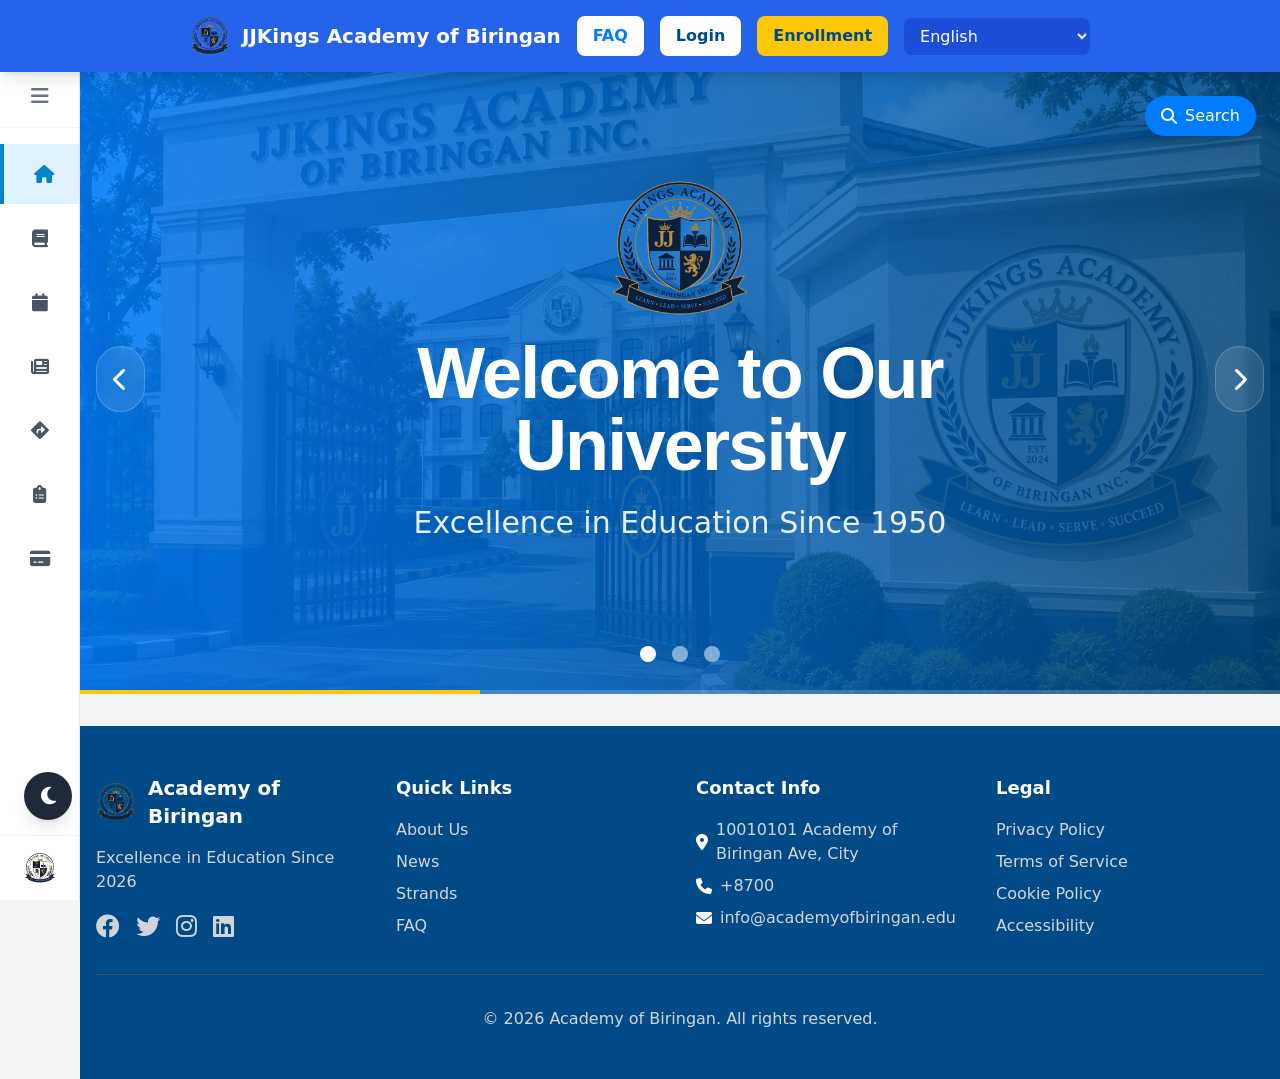
==== commit 6ab9c051: "feat : update enrollment system" ====
--- a/enrollment-system/index.html
+++ b/enrollment-system/index.html
@@ -55,7 +55,7 @@
             onclick="window.location.href='register.html'"
             class="bg-[#fbc707] text-[#004b87] px-4 py-2 rounded-lg hover:bg-[#e5b500] transition font-bold"
           >
-            Enroll
+            Enrollment
           </button>
           <select
             id="languageSelect"
@@ -3405,7 +3405,6 @@
               <div><span class="text-gray-600">High School:</span> <span id="reviewHighSchool" class="font-medium"></span></div>
               <div><span class="text-gray-600">High School Year:</span> <span id="reviewHighSchoolYear" class="font-medium"></span></div>
               <div><span class="text-gray-600">Grade 10 Section:</span> <span id="reviewGrade10Section" class="font-medium"></span></div>
-              <div><span class="text-gray-600">Senior High School:</span> <span id="reviewSeniorHigh" class="font-medium"></span></div>
               <div><span class="text-gray-600">Public School Graduate:</span> <span id="reviewPublicSchool" class="font-medium"></span></div>
             </div>
           </div>
--- a/enrollment-system/css/styles.css
+++ b/enrollment-system/css/styles.css
@@ -221,6 +221,63 @@
 
 main.sidebar-expanded {
     padding-left: 256px;
+}
+
+@keyframes modalEnter {
+    from {
+        opacity: 0;
+        transform: scale(0.95) translateY(-10px);
+    }
+    to {
+        opacity: 1;
+        transform: scale(1) translateY(0);
+    }
+}
+
+.modal-animate-in {
+    animation: modalEnter 0.3s cubic-bezier(0.16, 1, 0.3, 1) forwards;
+}
+
+/* Sidebar Collapse for Desktop */
+@media (min-width: 768px) {
+    .sidebar-collapsed #adminSidebar {
+        width: 5.5rem !important;
+    }
+    
+    .sidebar-collapsed #adminSidebar .admin-tab span,
+    .sidebar-collapsed #adminSidebar .admin-tab #pendingBadge,
+    .sidebar-collapsed #adminSidebar h1,
+    .sidebar-collapsed #adminSidebar span.text-\[10px\],
+    .sidebar-collapsed #adminSidebar h4,
+    .sidebar-collapsed #adminSidebar span.text-xs {
+        display: none !important;
+    }
+
+    .sidebar-collapsed #adminSidebar .admin-tab,
+    .sidebar-collapsed #adminSidebar button[onclick="showChangePasswordModal()"],
+    .sidebar-collapsed #adminSidebar button[onclick="logoutAdmin()"] {
+        justify-content: center !important;
+        padding-left: 0 !important;
+        padding-right: 0 !important;
+    }
+
+    .sidebar-collapsed #adminSidebar .admin-tab i,
+    .sidebar-collapsed #adminSidebar button[onclick="showChangePasswordModal()"] i,
+    .sidebar-collapsed #adminSidebar button[onclick="logoutAdmin()"] i {
+        margin: 0 !important;
+        font-size: 1.25rem !important;
+    }
+
+    .sidebar-collapsed #adminSidebar .px-6 {
+        padding-left: 0 !important;
+        padding-right: 0 !important;
+        justify-content: center !important;
+    }
+    
+    .sidebar-collapsed #adminSidebar .p-5 {
+        padding: 1.25rem 0 !important;
+        justify-content: center !important;
+    }
 }
 
 /* Sidebar Text Visibility Transition */
@@ -360,3 +417,134 @@
 .dark-mode .step-line.bg-gray-200 {
     background-color: #3a3a5a !important;
 }
+
+/* Step 6 Summary of Enrollment - Dark Mode */
+.dark-mode #enrollmentSummaryCard {
+    background-image: linear-gradient(135deg, #1e1e3a, #1a2540) !important;
+    background-color: #1e1e3a !important;
+    border-color: #312e81 !important;
+}
+.dark-mode #enrollmentSummaryCard .bg-white {
+    background-color: #16213e !important;
+}
+.dark-mode #enrollmentSummaryCard h3 {
+    color: #f0f0f5 !important;
+}
+.dark-mode #enrollmentSummaryCard h4 {
+    color: #a5b4fc !important;
+    border-bottom-color: #2e2e5a !important;
+}
+/* Labels (uppercase small text) */
+.dark-mode #enrollmentSummaryCard .text-gray-400,
+.dark-mode #enrollmentSummaryCard .tracking-widest,
+.dark-mode #enrollmentSummaryCard .tracking-wider {
+    color: #9ca3c8 !important;
+}
+/* Value text */
+.dark-mode #enrollmentSummaryCard .text-gray-800,
+.dark-mode #enrollmentSummaryCard .text-gray-700 {
+    color: #e8e8f0 !important;
+}
+/* Document status cards */
+.dark-mode #enrollmentSummaryCard .rounded-xl {
+    background-color: #1a1a38 !important;
+    border-color: #312e81 !important;
+}
+.dark-mode #enrollmentSummaryCard .bg-green-100 {
+    background-color: #133a2a !important;
+}
+.dark-mode #enrollmentSummaryCard .text-green-600 {
+    color: #4ade80 !important;
+}
+.dark-mode #enrollmentSummaryCard .bg-amber-100 {
+    background-color: #3a2e14 !important;
+}
+.dark-mode #enrollmentSummaryCard .text-amber-600 {
+    color: #fbbf24 !important;
+}
+/* Info banner at bottom of card */
+.dark-mode #enrollmentSummaryCard .text-gray-500 {
+    color: #c0c0d8 !important;
+}
+.dark-mode #enrollmentSummaryCard .mt-6 {
+    background-color: rgba(99, 102, 241, 0.15) !important;
+    border-color: #312e81 !important;
+}
+/* Sub-cards border */
+.dark-mode #enrollmentSummaryCard .border-indigo-50 {
+    border-color: #2e2e5a !important;
+}
+.dark-mode #enrollmentSummaryCard .border-indigo-100 {
+    border-color: #312e81 !important;
+}
+/* Data Privacy & buttons section below summary */
+.dark-mode .form-step[data-step="6"] .text-gray-700 {
+    color: #d0d0e0 !important;
+}
+.dark-mode .form-step[data-step="6"] .border-b {
+    border-bottom-color: #2e2e5a !important;
+}
+
+/* Manage Sections Tab Dark Mode */
+.admin-dark #sectionsTab h3,
+.admin-dark #sectionsTab h4,
+.admin-dark #sectionsTab h5 {
+    color: #f1f5f9;
+}
+.admin-dark #sectionsTab p {
+    color: #94a3b8;
+}
+.admin-dark #sectionLevelSelect,
+.admin-dark #sectionGradeSelect,
+.admin-dark #sectionStrandSelect,
+.admin-dark #assignTargetSection {
+    background-color: #1e293b;
+    border-color: #334155;
+    color: #e2e8f0;
+}
+.admin-dark #sectionsGrid > div,
+.admin-dark #sectionsTab .bg-white.rounded-xl {
+    background-color: #1e293b;
+    border-color: #334155;
+}
+.admin-dark #sectionsGrid .bg-slate-50,
+.admin-dark #sectionsTab .bg-slate-50 {
+    background-color: #0f172a;
+    border-color: #334155;
+}
+.admin-dark #sectionsGrid .hover\:bg-slate-50:hover {
+    background-color: #334155;
+}
+.admin-dark #sectionsTab .bg-blue-50 {
+    background-color: rgba(59, 130, 246, 0.1);
+}
+.admin-dark #sectionsTab .text-slate-800,
+.admin-dark #sectionsTab .text-slate-700 {
+    color: #f1f5f9;
+}
+.admin-dark #sectionsTab .border-slate-200,
+.admin-dark #sectionsTab .border-slate-100 {
+    border-color: #334155;
+}
+.admin-dark #sectionsGrid .text-slate-300 {
+    color: #64748b;
+}
+
+/* Section Modal Dark Mode */
+.admin-dark #sectionModalContent {
+    background-color: #1e293b;
+}
+.admin-dark #sectionModalContent h2 {
+    color: #f1f5f9;
+}
+.admin-dark #sectionModalContent label {
+    color: #cbd5e1;
+}
+.admin-dark #sectionName,
+.admin-dark #sectionMaxStudents,
+.admin-dark #sectionName:focus,
+.admin-dark #sectionMaxStudents:focus {
+    background-color: #0f172a !important;
+    border-color: #334155 !important;
+    color: #f1f5f9 !important;
+}
